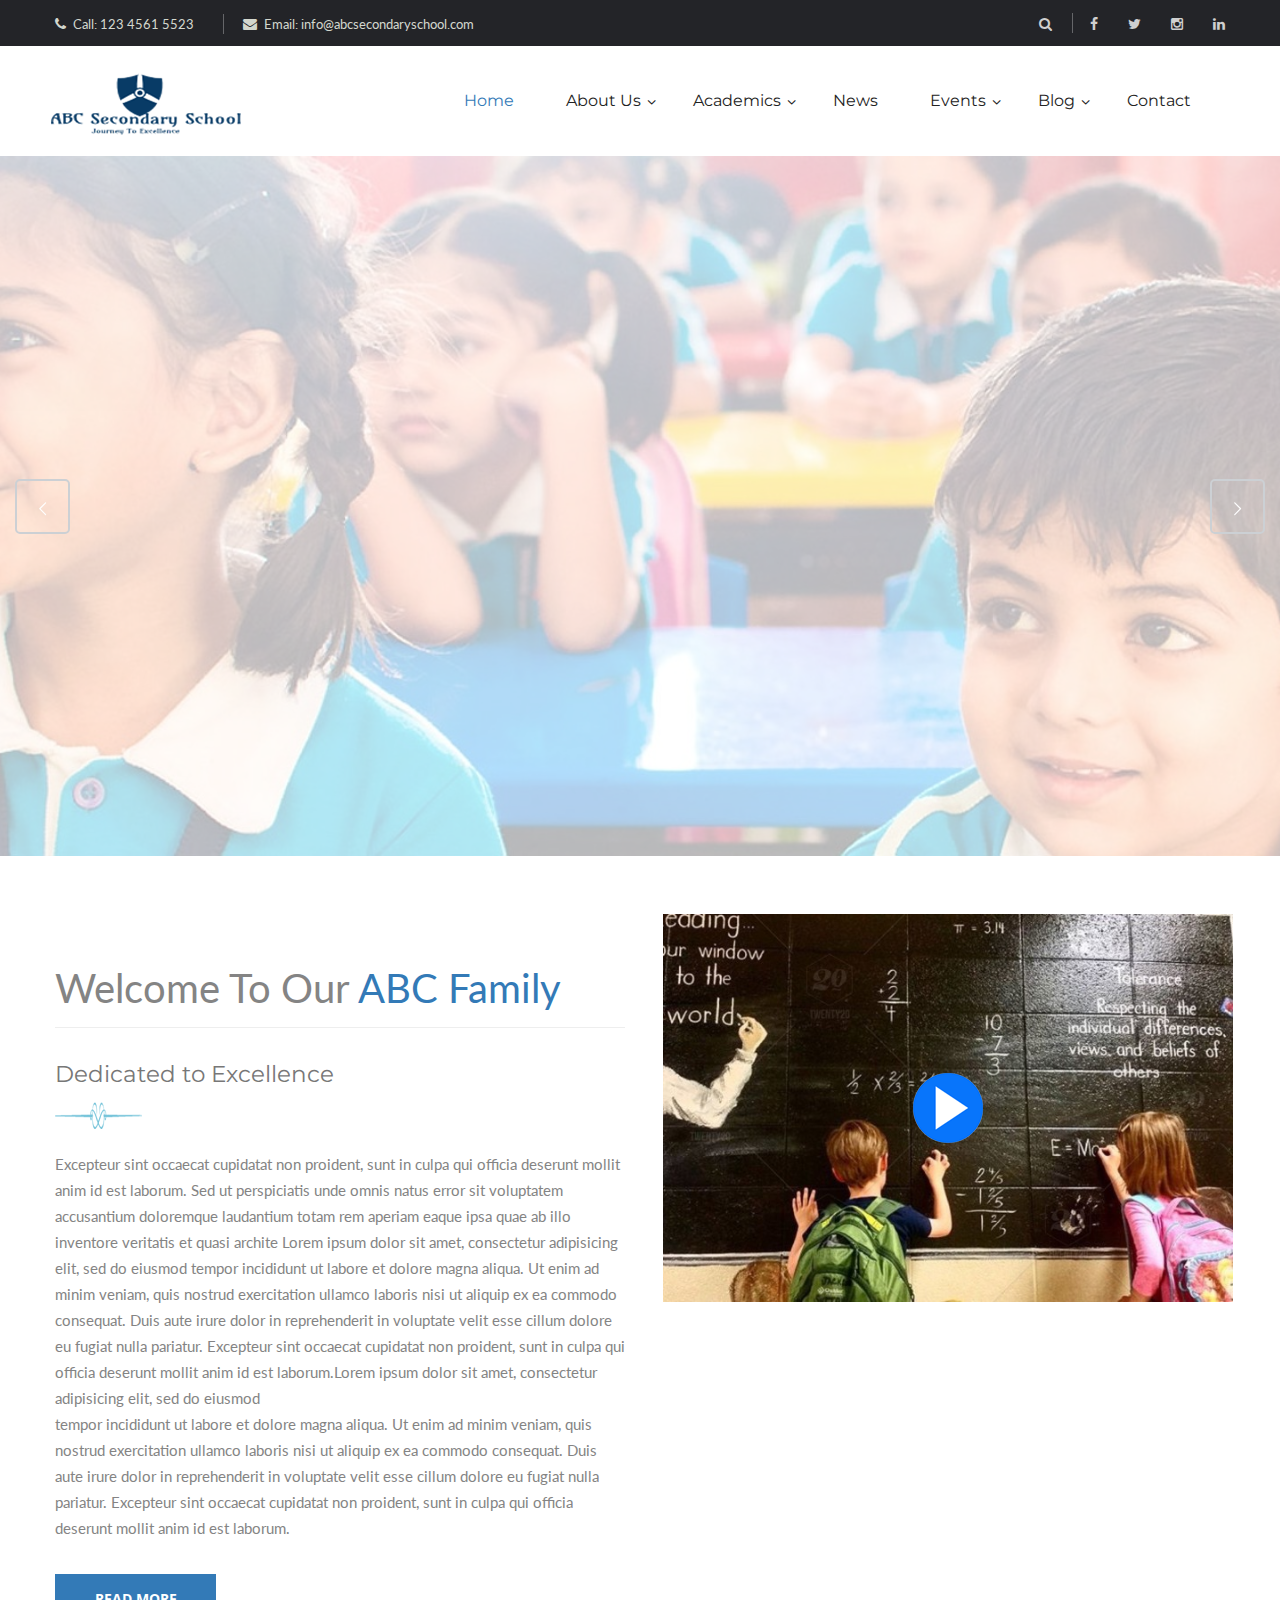
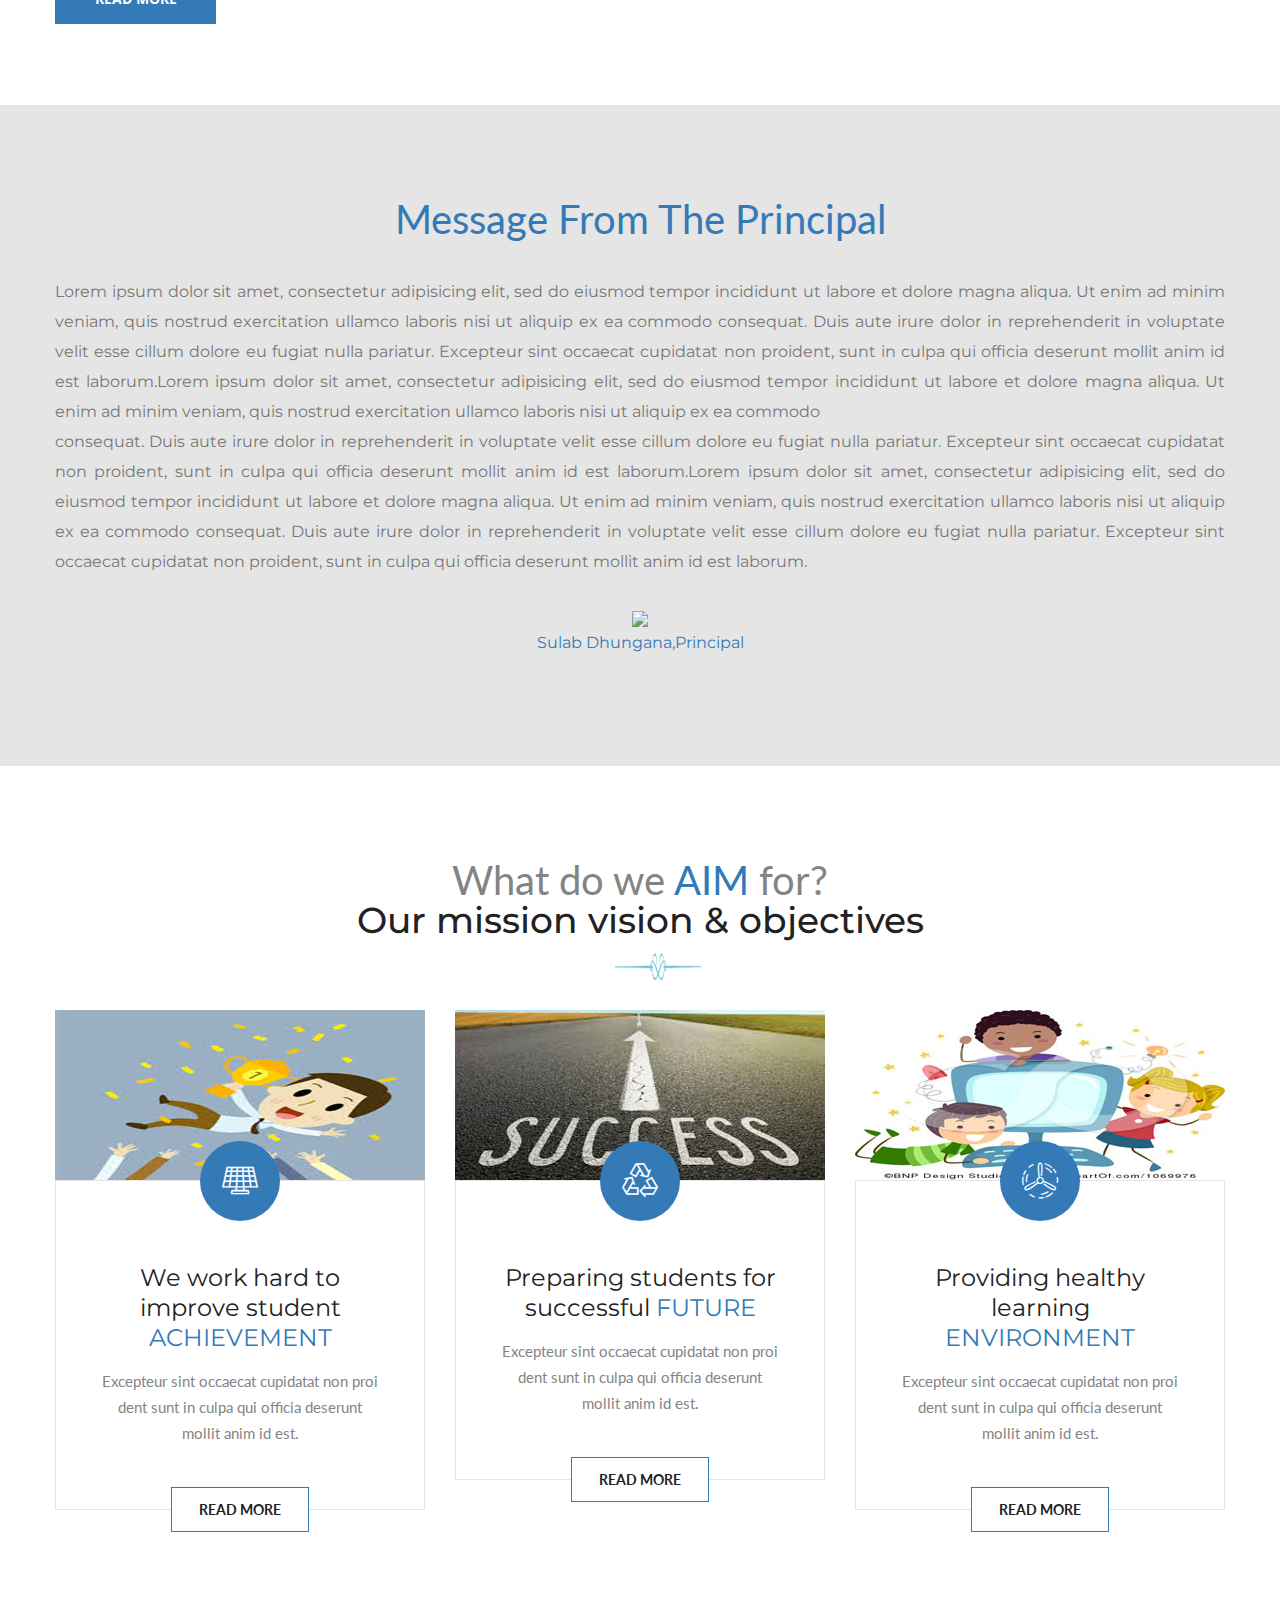
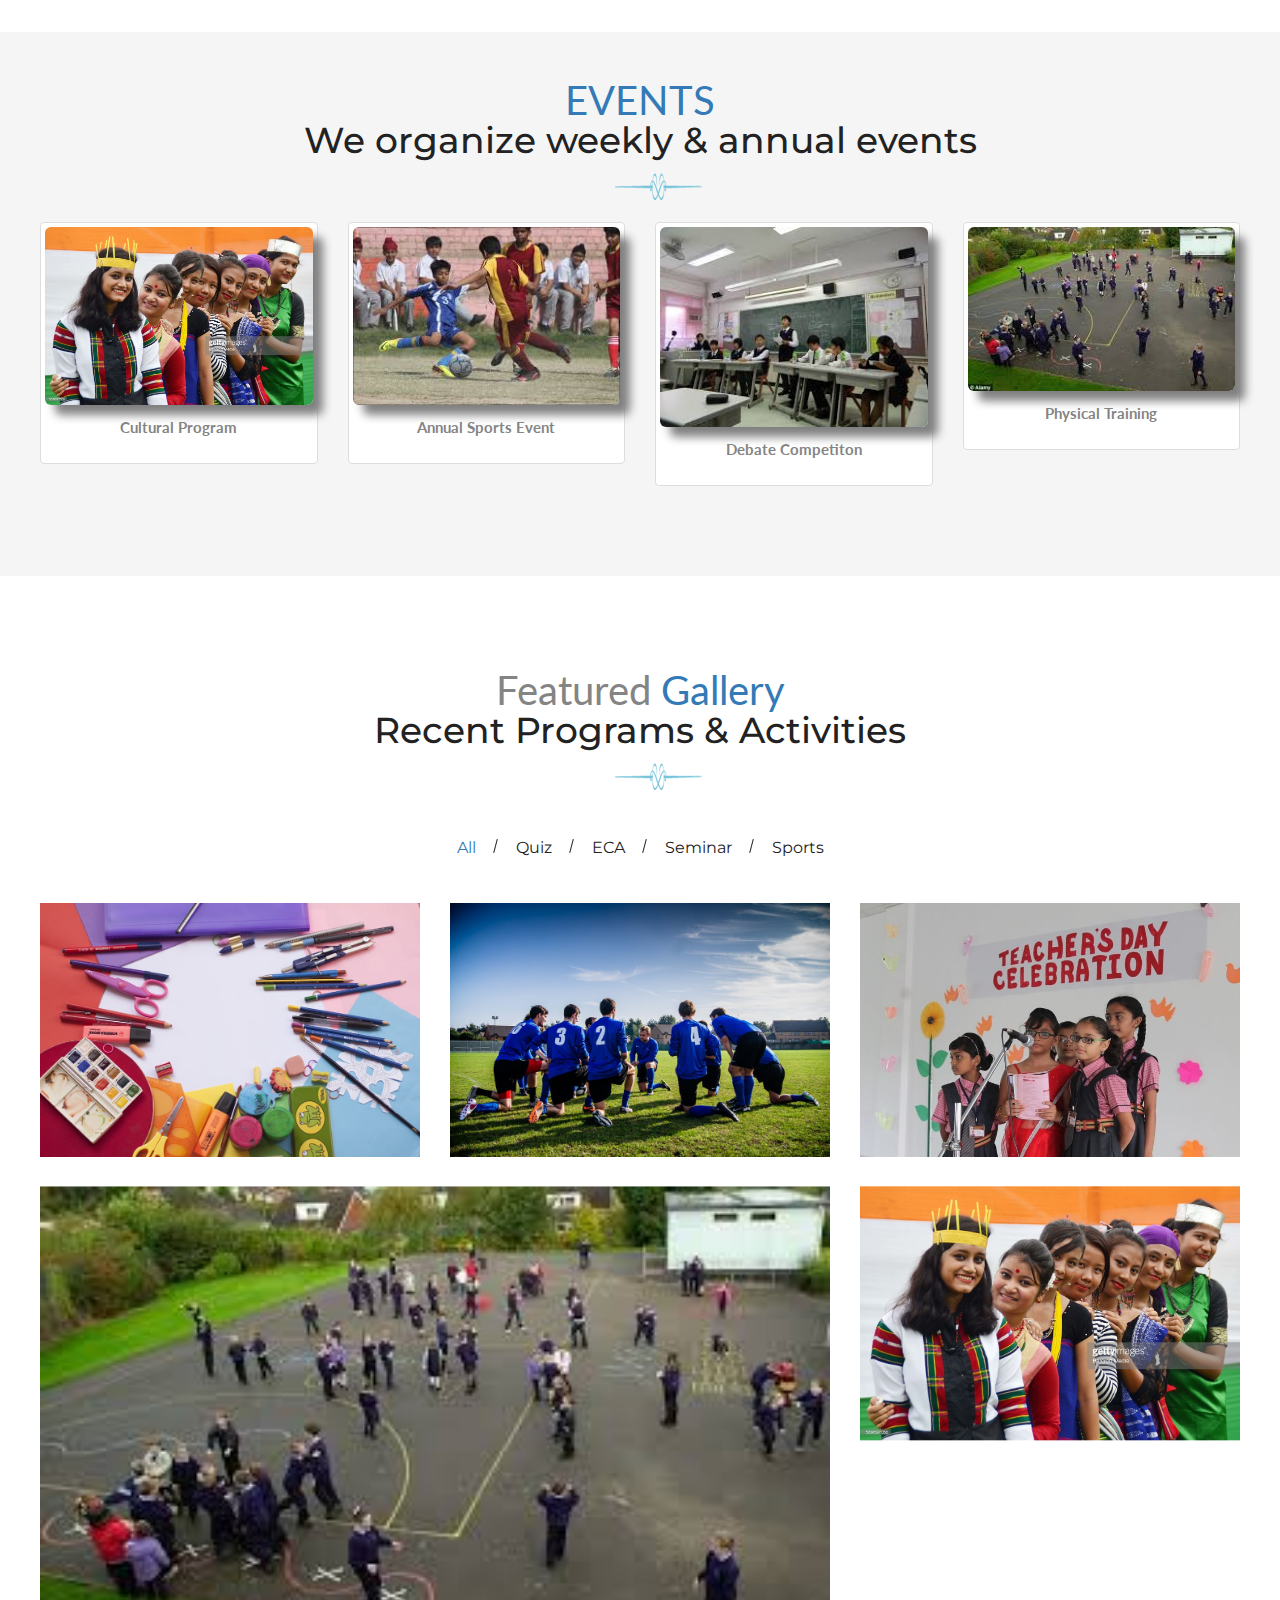
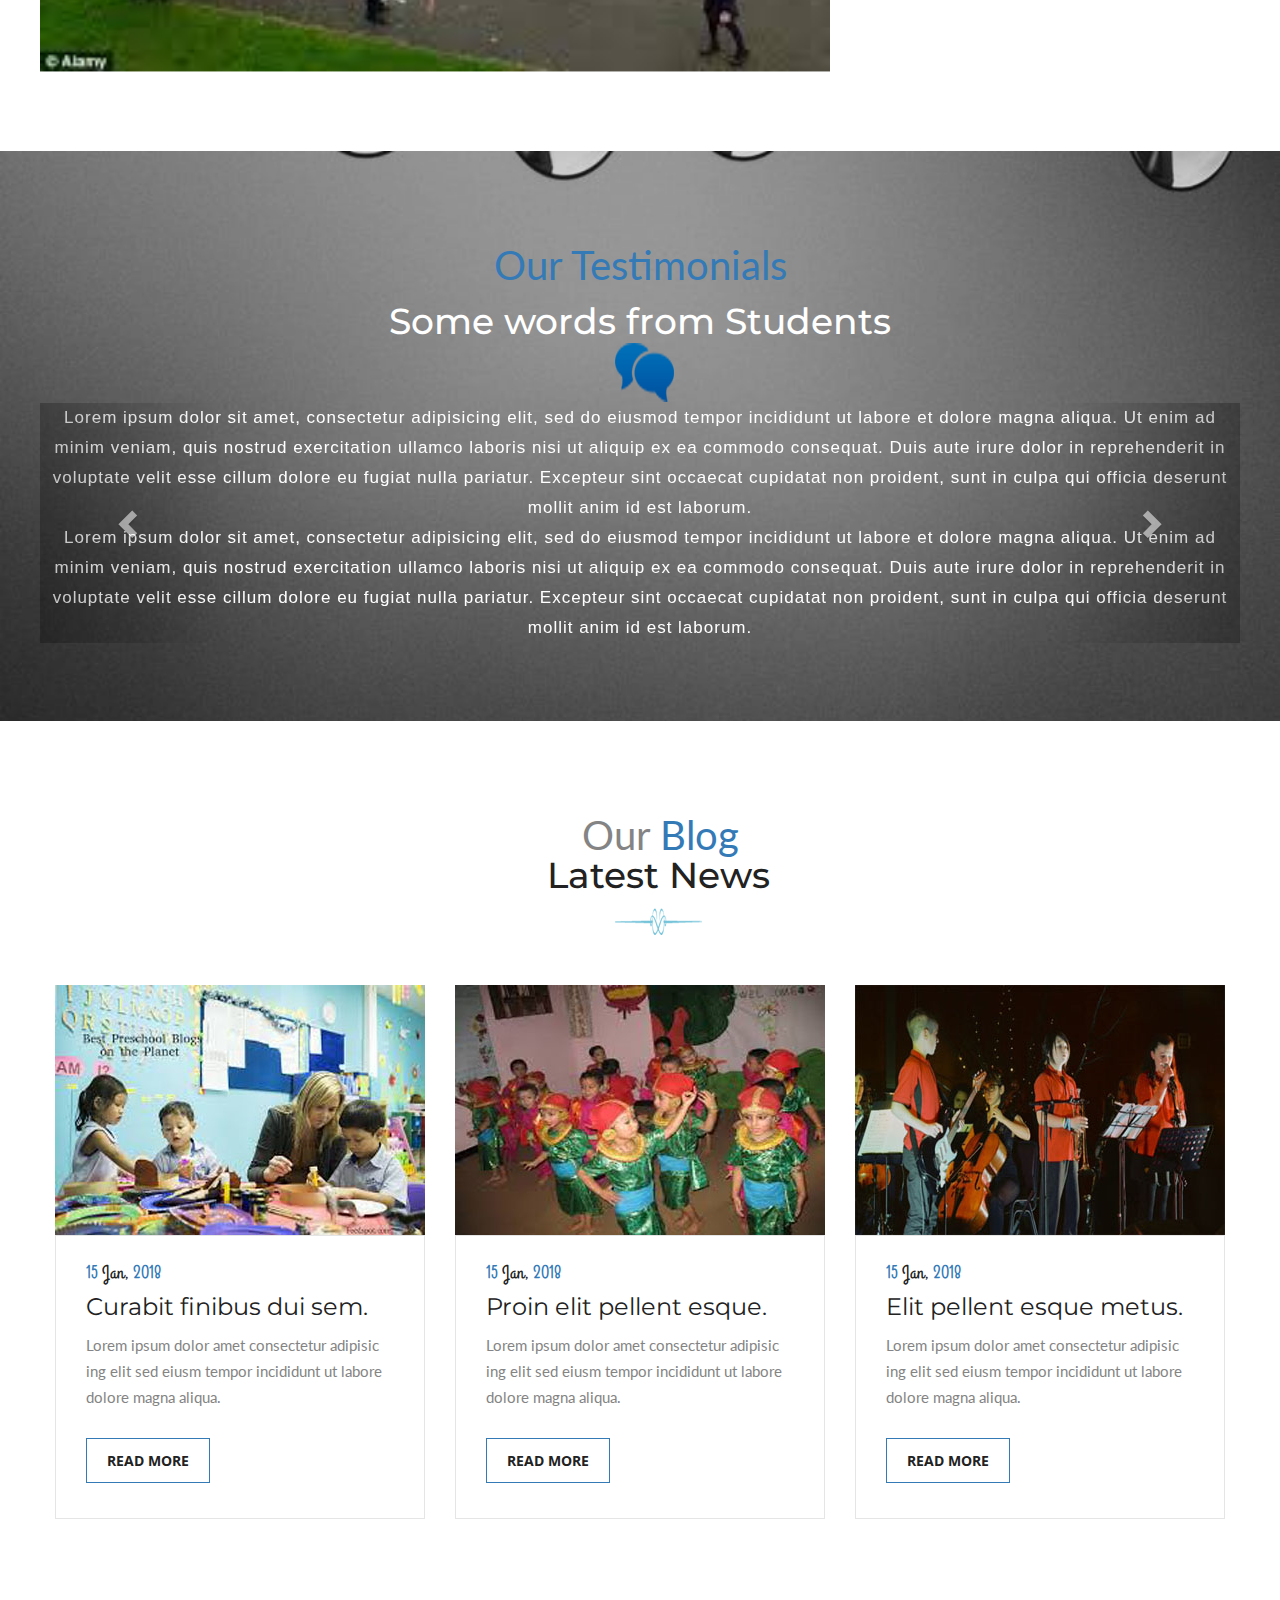
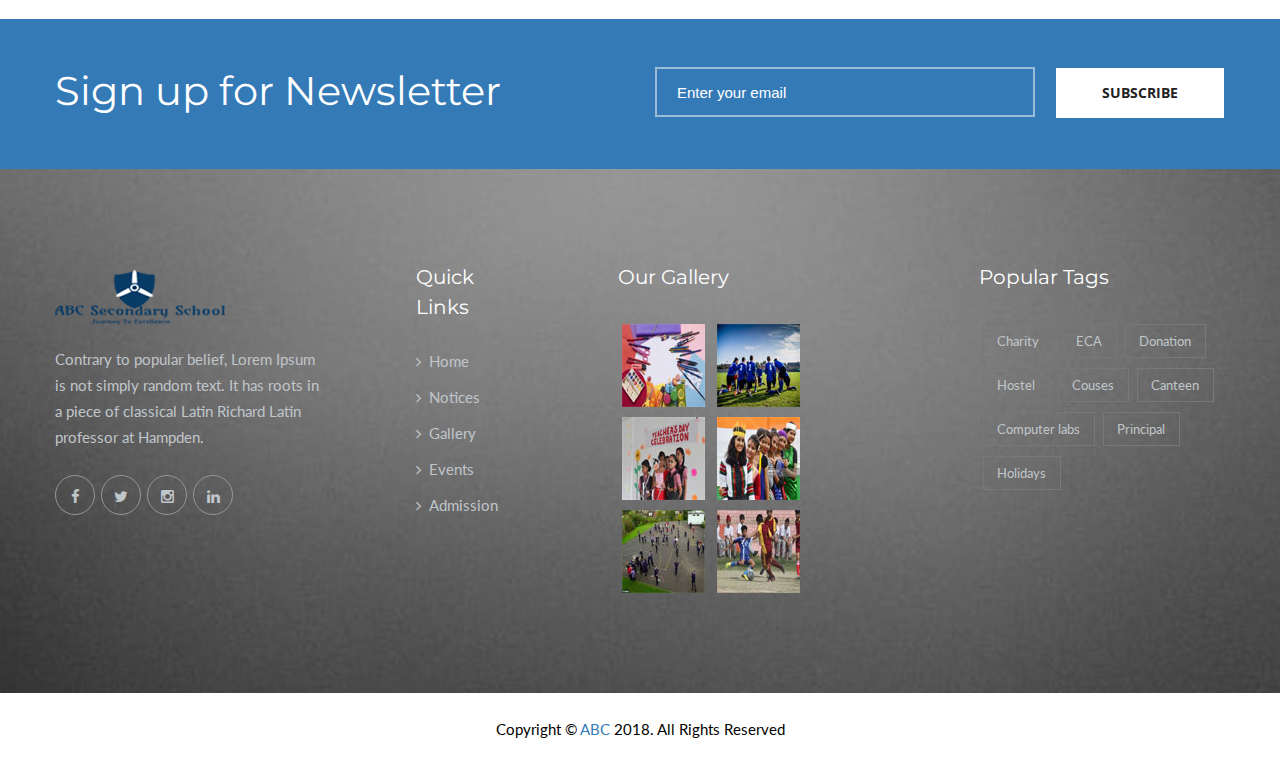
==== index.html @ 63cc9124 "Initial commit" ====
<!DOCTYPE html>
<html lang="en">

<head>
<meta charset="utf-8">
<meta http-equiv="X-UA-Compatible" content="IE=edge">
<meta name="viewport" content="width=device-width, initial-scale=1.0">
<meta name="keywords" content="#">
<meta name="description" content="#">
<title>Sample School Template</title>

<!-- Stylesheets -->
<link href="css/style.css" rel="stylesheet">
<link href="css/responsive.css" rel="stylesheet">
<link rel="icon" href="images/favicon.ico" type="image/x-icon">

</head>

<!-- page wrapper -->
<body class="body_wrapper">


    <!-- .preloader -->
    <div class="preloader"></div>
    <!-- /.preloader -->



    <!-- main header area -->
    <header class="main-header">

        <!-- header upper -->
        <div class="header-upper">
            <div class="container">
                <ul class="top-left">
                    <li><i class="fa fa-phone"></i>Call:  123 4561 5523 </li>
                    <li><i class="fa fa-envelope"></i>Email:  info@abcsecondaryschool.com</li>
                </ul>
                <div class="top-right">
                    <div class="search-box-area">
                        <div class="search-toggle"><i class="fa fa-search"></i></div>
                        <div class="search-box">
                            <form method="post" action="#">
                                <div class="form-group">
                                    <input type="search" name="search" placeholder="Search Here" required>
                                    <button type="submit"><i class="fa fa-search"></i></button>
                                </div>
                            </form>
                        </div>
                    </div>
                    <ul class="social-top">
                        <li><a href="#"><i class="fa fa-facebook"></i></a></li>
                        <li><a href="#"><i class="fa fa-twitter"></i></a></li>
                        <li><a href="#"><i class="fa fa-instagram"></i></a></li>
                       <li><a href="#"><i class="fa fa-linkedin"></i></a></li>
                    </ul>
                </div>             
            </div>
        </div>
        <!-- end header upper -->

        <!-- header lower/fixed-header -->     
        <div class="header-lower">
            <div class="container">
                <div class="row">
                    <div class="col-md-3 col-sm-12 col-xs-12">
                        <div class="logo-box">
                            <a href="index-2.html"></a>
                        </div>
                    </div>
                    <div class="col-md-9 col-sm-12 col-xs-12">
                        <div class="menu-bar">
                            <nav class="main-menu">
                                <div class="navbar-header">
                                    <button type="button" class="navbar-toggle" data-toggle="collapse" data-target=".navbar-collapse">
                                        <span class="icon-bar"></span>
                                        <span class="icon-bar"></span>
                                        <span class="icon-bar"></span>
                                    </button>
                                </div>
                                <div class="navbar-collapse collapse clearfix">
                                    <ul class="navigation clearfix">
                                        <li class="current"><a href="index-2.html">Home</a>
                                        </li>
                                          <li class="dropdown"><a href="#">About Us</a>
                                            <ul>
                                                <li><a href="who-we-are.html">Who We are</a></li>
                                                <li><a href="message.html">Principal's Message</a></li>
                                                <li><a href="vision-mission-objectives.html">Mission,Vision &amp; Objective</a></li>
                                          <li><a href="staff&members.html">Administrative Staff &amp; Faculty Members</a></li>
    <li><a href="resources&facilities.html">Resources &amp; Facilities</a></li>
                                                 <li><a href="history.html">History</a></li>
                                           
                                            </ul>
                                        </li>
                                         <li class="dropdown"><a href="#">Academics</a>
                                            <ul>
                                                <li><a href="academic-information.html">Academic Information</a></li>
                                                <li><a href="academic-departments.html">Academic Departments</a></li>
                                           <li><a href="admission-notices.html">Admission Notices</a></li>
                                                
                                                
                                            </ul>
                                        </li>
                                        <li><a href="news.html">News</a>
                                        </li>
                                          <li class="dropdown"><a href="javascript:void(0)">Events</a>
                                            <ul>
                                                  <li><a href="event.html">Events</a></li>
                                                <li><a href="event-details.html">Event Details</a></li>
                                                
                                            </ul>
                                        </li>
                                       
                                        <li class="dropdown"><a href="javascript:void(0)">Blog</a>
                                            <ul>
                                                <li><a href="our-blog.html">Our Blog</a></li>
                                                <li><a href="blog-details.html">Blog Details</a></li>
                                            </ul>
                                        </li>
                                        <li><a href="contact.html">Contact</a>
                                        </li>
                                    </ul>
                                </div>
                            </nav>
                          
                        </div>
                    </div>
                </div>
            </div>
        </div>
        <!-- end header lower/fixed-header -->


        <!--sticky header-->
        <div class="sticky-header">
            <div class="container">
                <div class="row">
                    <div class="col-md-3 col-sm-12 col-xs-12">
                        <div class="logo-box">
                            <a href="index-2.html"></a>
                        </div>
                    </div>
                    <div class="col-md-9 col-sm-12 col-xs-12">
                        <div class="menu-bar">
                            <nav class="main-menu">
                                <div class="navbar-header">
                                    <button type="button" class="navbar-toggle" data-toggle="collapse" data-target=".navbar-collapse">
                                        <span class="icon-bar"></span>
                                        <span class="icon-bar"></span>
                                        <span class="icon-bar"></span>
                                    </button>
                                </div>
                                <div class="navbar-collapse collapse clearfix">
                                    <ul class="navigation clearfix">
                                        <li class="current"><a href="index-2.html">Home</a>
                                        </li>
                                          <li class="dropdown"><a href="#">About Us</a>
                                            <ul>
                                                <li><a href="who-we-are.html">Who We are</a></li>
                                                <li><a href="message.html">Principal's Message</a></li>
                                                <li><a href="vision-mission-objectives.html">Mission,Vision &amp; Objective</a></li>
                                          <li><a href="team.html">Administrative Staff &amp; Faculty Members</a></li>
                        
    <li><a href="resources&facilities.html">Resources &amp; Facilities</a></li>
                                                 <li><a href="history.html">History</a></li>
                                           
                                            </ul>
                                        </li>
                                          <li class="dropdown"><a href="javascript:void(0)">Academics</a>
                                            <ul>
                                                <li><a href="academic-information.html">Academic Information</a></li>
                                                <li><a href="academic-departments.html">Academic Departments</a></li>
                                           <li><a href="admission-notices.html">Admission Notices</a></li>
                                                
                                                
                                            </ul>
                                        </li>
                                        <li><a href="news.html">News</a>
                                        </li>
                                            <li class="dropdown"><a href="#">Events</a>
                                            <ul>
                                                  <li><a href="event.html">Events</a></li>
                                                <li><a href="event-details.html">Event Details</a></li>
                                                
                                            </ul>
                                        </li>
                                      
                                        <li class="dropdown"><a href="javascript:void(0)">Blog</a>
                                            <ul>
                                                <li><a href="our-blog.html">Our Blog</a></li>
                                                <li><a href="blog-details.html">Blog Details</a></li>
                                            </ul>
                                        </li>
                                        <li><a href="contact.html">Contact</a>
                                        </li>
                                    </ul>
                                </div>
                            </nav>
                           
                        </div>
                    </div>
                </div>
            </div>
        </div>
        <!-- end sticky header -->

    </header>
    <!-- end main header area -->



    <!-- main slider -->
    <section class="example main-slider">
        <article class="content">
            <div class="rev_slider_wrapper fullwidthbanner-container" data-source="gallery" id="rev_slider_486_1_wrapper" style="margin:0px auto;background-color:#ffffff;padding:0px;margin-top:0px;margin-bottom:0px;">
                <!-- START REVOLUTION SLIDER 5.4.1 fullwidth mode -->


                <div class="rev_slider fullwidthabanner" data-version="5.4.1" id="rev_slider_486_1" style="display:none;">
                    <ul>
                        <!-- SLIDE  -->

                        <!-- SLIDE 1  -->
                        <li data-description="Science says that Women are generally happier" data-easein="default" data-easeout="default" data-fsmasterspeed="1500" data-fsslotamount="7" data-fstransition="fade" data-hideafterloop="0" data-hideslideonmobile="off" data-index="rs-1687" data-masterspeed="default" data-param1="" data-param10="" data-param2="" data-param3="" data-param4="" data-param5="" data-param6="" data-param7="" data-param8="" data-param9="" data-rotate="0" data-saveperformance="off" data-slotamount="default" data-thumb="images/slider/1.jpg" data-title="" data-transition="parallaxvertical">

                            <!-- MAIN IMAGE -->
                            <img alt="" class="rev-slidebg" data-bgfit="cover" data-bgparallax="10" data-bgposition="center center" data-bgrepeat="no-repeat" data-no-retina="" src="images/slider/1.jpg"> <!-- LAYERS -->
                             


                            <div class="tp-caption tp-shape tp-shapewrapper tp-resizeme" data-basealign="slide" data-frames='[{"from":"opacity:0;","speed":1500,"to":"o:1;","delay":1000,"ease":"Power3.easeInOut"},{"delay":"wait","speed":1000,"to":"opacity:0;","ease":"Power3.easeInOut"}]' data-height="full" data-hoffset="['0','0','0','0']" data-paddingbottom="[0,0,0,0]" data-paddingleft="[0,0,0,0]" data-paddingright="[0,0,0,0]" data-paddingtop="[0,0,0,0]" data-responsive_offset="on" data-textalign="['left','left','left','left']" data-type="shape" data-voffset="['0','0','0','0']" data-whitespace="normal" data-width="full" data-x="['center','center','center','center']" data-y="['middle','middle','middle','middle']" id="slide-1687-layer-1" style="z-index: 5;text-transform:left;background-color:rgba(0, 0, 0, 0.35);border-color:rgba(0, 0, 0, 1.00);border-width:0px;">
                            </div>
                            


                            <div class="tp-caption Newspaper-Title tp-resizeme" data-fontsize="['50','50','50','30']" data-frames='[{"from":"y:[-100%];z:0;rX:0deg;rY:0;rZ:0;sX:1;sY:1;skX:0;skY:0;","mask":"x:0px;y:0px;s:inherit;e:inherit;","speed":1500,"to":"o:1;","delay":1000,"ease":"Power3.easeInOut"},{"delay":"wait","speed":1000,"to":"auto:auto;","mask":"x:0;y:0;s:inherit;e:inherit;","ease":"Power3.easeInOut"}]' data-height="none" data-hoffset="['00','00','00','00']" data-lineheight="['55','55','55','35']" data-paddingbottom="[10,10,10,10]" data-paddingleft="[0,0,0,0]" data-paddingright="[0,0,0,0]" data-paddingtop="[0,0,0,0]" data-responsive_offset="on" data-textalign="['center','center','center','center']" data-type="text" data-voffset="['200','150','250','150']" data-whitespace="normal" data-width="['825','700','600','400']" data-x="['center','center','center','center']" data-y="['top','top','top','top']" id="slide-1687-layer-2" style="z-index: 6; min-width: 600px; max-width: 900px; white-space: normal;text-transform:left;">
                            <h1><span style="color: #337ab7;">ABC</span> Secondary 
                                School</h1><h1 style="font-size: 30px;">Dedicated To Excellence</h1>

                            </div>
                            


                            <div class="tp-caption Newspaper-Button rev-btn" data-frames='[{"from":"y:[-100%];z:0;rX:0deg;rY:0;rZ:0;sX:1;sY:1;skX:0;skY:0;","mask":"x:0px;y:0px;","speed":1500,"to":"o:1;","delay":1000,"ease":"Power3.easeInOut"},{"delay":"wait","speed":1000,"to":"auto:auto;","mask":"x:0;y:0;","ease":"Power3.easeInOut"},{"frame":"hover","speed":"300","ease":"Power1.easeInOut","to":"o:1;rX:0;rY:0;rZ:0;z:0;","style":"c:rgba(0, 0, 0, 1.00);bg:rgba(255, 255, 255, 1.00);bc:rgba(255, 255, 255, 1.00);bw:1px 1px 1px 1px;"}]' data-height="none" data-hoffset="['53','53','53','30']" data-paddingbottom="[12,12,12,12]" data-paddingleft="[35,35,35,35]" data-paddingright="[35,35,35,35]" data-paddingtop="[12,12,12,12]" data-responsive="off" data-responsive_offset="on" data-textalign="['center','center','center','center']" data-type="button" data-voffset="['380','420','420','400']" data-whitespace="nowrap" data-width="none" data-x="['center','center','center','center']" data-y="['top','top','top','top']" id="slide-1687-layer-4" style="z-index: 8; white-space: nowrap;text-transform:left;outline:none;box-shadow:none;box-sizing:border-box;-moz-box-sizing:border-box;-webkit-box-sizing:border-box;cursor:pointer;">
                                
                            </div>
                        </li>
                        <!-- slider 1 end -->
                        

                        <!-- SLIDE 2  -->
                        <li data-description="Every right implies a responsibility." data-easein="default" data-easeout="default" data-hideafterloop="0" data-hideslideonmobile="off" data-index="rs-1688" data-masterspeed="default" data-param1="" data-param10="" data-param2="" data-param3="" data-param4="" data-param5="" data-param6="" data-param7="" data-param8="" data-param9="" data-rotate="0" data-saveperformance="off" data-slotamount="default" data-thumb="images/slider/2.jpg" data-title="" data-transition="parallaxvertical">
                        
                            <!-- MAIN IMAGE -->
                            <img alt="" class="rev-slidebg" data-bgfit="cover" data-bgparallax="10" data-bgposition="center center" data-bgrepeat="no-repeat" data-no-retina="" src="images/slider/2.jpg"> <!-- LAYERS -->
                            


                            <div class="tp-caption tp-shape tp-shapewrapper tp-resizeme" data-basealign="slide" data-frames='[{"from":"opacity:0;","speed":1500,"to":"o:1;","delay":1000,"ease":"Power3.easeInOut"},{"delay":"wait","speed":1000,"to":"opacity:0;","ease":"Power3.easeInOut"}]' data-height="full" data-hoffset="['0','0','0','0']" data-paddingbottom="[0,0,0,0]" data-paddingleft="[0,0,0,0]" data-paddingright="[0,0,0,0]" data-paddingtop="[0,0,0,0]" data-responsive_offset="on" data-textalign="['left','left','left','left']" data-type="shape" data-voffset="['0','0','0','0']" data-whitespace="normal" data-width="full" data-x="['center','center','center','center']" data-y="['middle','middle','middle','middle']" id="slide-1688-layer-1" style="z-index: 9;text-transform:left;background-color:rgba(0, 0, 0, 0.35);border-color:rgba(0, 0, 0, 1.00);border-width:0px;">
                            </div>
                            


                            <div class="tp-caption Newspaper-Title tp-resizeme" data-fontsize="['50','50','50','30']" data-frames='[{"from":"y:[-100%];z:0;rX:0deg;rY:0;rZ:0;sX:1;sY:1;skX:0;skY:0;","mask":"x:0px;y:0px;s:inherit;e:inherit;","speed":1500,"to":"o:1;","delay":1000,"ease":"Power3.easeInOut"},{"delay":"wait","speed":1000,"to":"auto:auto;","mask":"x:0;y:0;s:inherit;e:inherit;","ease":"Power3.easeInOut"}]' data-height="none" data-hoffset="['50','50','50','30']" data-lineheight="['55','55','55','35']" data-paddingbottom="[10,10,10,10]" data-paddingleft="[0,0,0,0]" data-paddingright="[0,0,0,0]" data-paddingtop="[0,0,0,0]" data-responsive_offset="on" data-textalign="['center','center','center','center']" data-type="text" data-voffset="['200','150','250','150']" data-whitespace="normal" data-width="['970','900','600','400']" data-x="['center','center','center','center']" data-y="['top','top','top','top']" id="slide-1688-layer-2" style="z-index: 9; min-width: 600px; max-width: 900px; white-space: normal;text-transform:left;">
                                <h1><span style="color: #337ab7;">ABC</span> Secondary 
                                School</h1><h1 style="font-size: 30px;">Dedicated To Excellence</h1>
                            </div>
                            


                            <div class="tp-caption Newspaper-Button rev-btn" data-frames='[{"from":"y:[-100%];z:0;rX:0deg;rY:0;rZ:0;sX:1;sY:1;skX:0;skY:0;","mask":"x:0px;y:0px;","speed":1500,"to":"o:1;","delay":1000,"ease":"Power3.easeInOut"},{"delay":"wait","speed":1000,"to":"auto:auto;","mask":"x:0;y:0;","ease":"Power3.easeInOut"},{"frame":"hover","speed":"300","ease":"Power1.easeInOut","to":"o:1;rX:0;rY:0;rZ:0;z:0;","style":"c:rgba(0, 0, 0, 1.00);bg:rgba(255, 255, 255, 1.00);bc:rgba(255, 255, 255, 1.00);bw:1px 1px 1px 1px;"}]' data-height="none" data-hoffset="['53','53','53','30']" data-paddingbottom="[12,12,12,12]" data-paddingleft="[35,35,35,35]" data-paddingright="[35,35,35,35]" data-paddingtop="[12,12,12,12]" data-responsive="off" data-responsive_offset="on" data-textalign="['center','center','center','center']" data-type="button" data-voffset="['380','420','420','400']" data-whitespace="nowrap" data-width="none" data-x="['center','center','center','center']" data-y="['top','top','top','top']" id="slide-1688-layer-4" style="z-index: 10; white-space: nowrap;text-transform:left;outline:none;box-shadow:none;box-sizing:border-box;-moz-box-sizing:border-box;-webkit-box-sizing:border-box;cursor:pointer;">
                               
                            </div>
                        </li>
                        <!-- slider 2 end -->


                        <!-- SLIDE 3  -->
                        <li data-description="Every left implies a responsibility." data-easein="default" data-easeout="default" data-hideafterloop="0" data-hideslideonmobile="off" data-index="rs-1689" data-masterspeed="default" data-param1="" data-param10="" data-param2="" data-param3="" data-param4="" data-param5="" data-param6="" data-param7="" data-param8="" data-param9="" data-rotate="0" data-saveperformance="off" data-slotamount="default" data-thumb="images/slider/3.jpg" data-title="" data-transition="parallaxvertical">
                            <!-- MAIN IMAGE -->
                            <img alt="" class="rev-slidebg" data-bgfit="cover" data-bgparallax="10" data-bgposition="center center" data-bgrepeat="no-repeat" data-no-retina="" src="images/slider/3.jpg"> <!-- LAYERS -->
                            


                            <div class="tp-caption tp-shape tp-shapewrapper tp-resizeme" data-basealign="slide" data-frames='[{"from":"opacity:0;","speed":1500,"to":"o:1;","delay":1000,"ease":"Power3.easeInOut"},{"delay":"wait","speed":1000,"to":"opacity:0;","ease":"Power3.easeInOut"}]' data-height="full" data-hoffset="['0','0','0','0']" data-paddingbottom="[0,0,0,0]" data-paddingleft="[0,0,0,0]" data-paddingright="[0,0,0,0]" data-paddingtop="[0,0,0,0]" data-responsive_offset="on" data-textalign="['left','left','left','left']" data-type="shape" data-voffset="['0','0','0','0']" data-whitespace="normal" data-width="full" data-x="['center','center','center','center']" data-y="['middle','middle','middle','middle']" id="slide-1689-layer-1" style="z-index: 9;text-transform:left;background-color:rgba(0, 0, 0, 0.35);border-color:rgba(0, 0, 0, 1.00);border-width:0px;">
                            </div>
                            


                            <div class="tp-caption Newspaper-Title tp-resizeme" data-fontsize="['50','50','50','30']" data-frames='[{"from":"y:[-100%];z:0;rX:0deg;rY:0;rZ:0;sX:1;sY:1;skX:0;skY:0;","mask":"x:0px;y:0px;s:inherit;e:inherit;","speed":1500,"to":"o:1;","delay":1000,"ease":"Power3.easeInOut"},{"delay":"wait","speed":1000,"to":"auto:auto;","mask":"x:0;y:0;s:inherit;e:inherit;","ease":"Power3.easeInOut"}]' data-height="none" data-hoffset="['50','50','50','30']" data-lineheight="['55','55','55','35']" data-paddingbottom="[10,10,10,10]" data-paddingleft="[0,0,0,0]" data-paddingright="[0,0,0,0]" data-paddingtop="[0,0,0,0]" data-responsive_offset="on" data-textalign="['center','center','center','center']" data-type="text" data-voffset="['200','150','250','150']" data-whitespace="normal" data-width="['970','900','600','400']" data-x="['center','center','center','center']" data-y="['top','top','top','top']" id="slide-1689-layer-2" style="z-index: 9; min-width: 600px; max-width: 900px; white-space: normal;text-transform:left;">
                  <h1><span style="color: #337ab7;">ABC</span> Secondary 
                                School</h1><h1 style="font-size: 30px;">Dedicated To Excellence</h1>

                            </div>
                            


                            <div class="tp-caption Newspaper-Button rev-btn" data-frames='[{"from":"y:[-100%];z:0;rX:0deg;rY:0;rZ:0;sX:1;sY:1;skX:0;skY:0;","mask":"x:0px;y:0px;","speed":1500,"to":"o:1;","delay":1000,"ease":"Power3.easeInOut"},{"delay":"wait","speed":1000,"to":"auto:auto;","mask":"x:0;y:0;","ease":"Power3.easeInOut"},{"frame":"hover","speed":"300","ease":"Power1.easeInOut","to":"o:1;rX:0;rY:0;rZ:0;z:0;","style":"c:rgba(0, 0, 0, 1.00);bg:rgba(255, 255, 255, 1.00);bc:rgba(255, 255, 255, 1.00);bw:1px 1px 1px 1px;"}]' data-height="none" data-hoffset="['53','53','53','30']" data-paddingbottom="[12,12,12,12]" data-paddingleft="[35,35,35,35]" data-paddingright="[35,35,35,35]" data-paddingtop="[12,12,12,12]" data-responsive="off" data-responsive_offset="on" data-textalign="['center','center','center','center']" data-type="button" data-voffset="['380','420','420','400']" data-whitespace="nowrap" data-width="none" data-x="['center','center','center','center']" data-y="['top','top','top','top']" id="slide-1689-layer-4" style="z-index: 12; white-space: nowrap;text-transform:left;outline:none;box-shadow:none;box-sizing:border-box;-moz-box-sizing:border-box;-webkit-box-sizing:border-box;cursor:pointer;">
                              
                            </div>
                        </li>
                        <!-- slider 3 end -->


                    </ul>


                    <div class="tp-bannertimer tp-bottom" style="height: 5px; background-color: rgba(166, 216, 236, 1.00);">
                    </div>
                </div>
            </div>
            
        </article>
    </section>
    <!-- main slider end -->


    <!-- about section -->
    <section class="about-section">
        <div class="container">
            <div class="row">
                <div class="col-md-6 col-sm-6 col-xs-12 about-column">
                    <div class="about-title">
                        <div class="title-head">Welcome To Our <span>ABC Family </span></div><hr>
                        <div class="section-title"><h2><small>Dedicated to Excellence</small></h2></div>
                    </div>
                    <div class="about-content">
                        <div class="text">
                            <p>Excepteur sint occaecat cupidatat non proident, sunt in culpa qui officia deserunt mollit anim id est laborum. Sed ut perspiciatis unde omnis natus error sit voluptatem accusantium doloremque laudantium totam rem aperiam eaque ipsa quae ab illo inventore veritatis et quasi archite Lorem ipsum dolor sit amet, consectetur adipisicing elit, sed do eiusmod
                            tempor incididunt ut labore et dolore magna aliqua. Ut enim ad minim veniam,
                            quis nostrud exercitation ullamco laboris nisi ut aliquip ex ea commodo
                            consequat. Duis aute irure dolor in reprehenderit in voluptate velit esse
                            cillum dolore eu fugiat nulla pariatur. Excepteur sint occaecat cupidatat non
                            proident, sunt in culpa qui officia deserunt mollit anim id est laborum.Lorem ipsum dolor sit amet, consectetur adipisicing elit, sed do eiusmod<br>
                            tempor incididunt ut labore et dolore magna aliqua. Ut enim ad minim veniam,
                            quis nostrud exercitation ullamco laboris nisi ut aliquip ex ea commodo
                            consequat. Duis aute irure dolor in reprehenderit in voluptate velit esse
                            cillum dolore eu fugiat nulla pariatur. Excepteur sint occaecat cupidatat non
                            proident, sunt in culpa qui officia deserunt mollit anim id est laborum.</p>
                        </div>
                        <div class="button">
                            <a href="who-we-are.html" class="btn-one">Read More</a>
                           
                        </div>
                    </div>
                </div>
                <div class="col-md-6 col-sm-6 col-xs-12 about-column">
                    <div class="video-gallery">
                        <img src="images/about/image1.jpg" alt="Awesome Video Gallery">
                        <div class="overlay-gallery">
                            <div class="icon-holder">
                                <div class="icon">
                                    <a class="html5lightbox" title="Sample Video" href="javascript:void(0)"><img src="images/about/play-btn.png" alt="Play Button"/></a> 
                                </div>
                            </div>    
                        </div>
                    </div>
                </div>
            </div>
        </div>
    </section>
    <!-- about section -->


    <!-- cta section -->
    <section class="cta-section sec-pad centred">
        <div class="container">
            
           <div class="cta-title white">
                <div class="title-head">Message From The Principal</div>
                  <div class="section-title">
                    <h3 style="padding-top: 20px;padding-bottom: 20px;">
                        <small>Lorem ipsum dolor sit amet, consectetur adipisicing elit, sed do eiusmod
            tempor incididunt ut labore et dolore magna aliqua. Ut enim ad minim veniam,
            quis nostrud exercitation ullamco laboris nisi ut aliquip ex ea commodo
            consequat. Duis aute irure dolor in reprehenderit in voluptate velit esse
            cillum dolore eu fugiat nulla pariatur. Excepteur sint occaecat cupidatat non
            proident, sunt in culpa qui officia deserunt mollit anim id est laborum.Lorem ipsum dolor sit amet, consectetur adipisicing elit, sed do eiusmod
            tempor incididunt ut labore et dolore magna aliqua. Ut enim ad minim veniam,
            quis nostrud exercitation ullamco laboris nisi ut aliquip ex ea commodo<br>
            consequat. Duis aute irure dolor in reprehenderit in voluptate velit esse
            cillum dolore eu fugiat nulla pariatur. Excepteur sint occaecat cupidatat non
            proident, sunt in culpa qui officia deserunt mollit anim id est laborum.Lorem ipsum dolor sit amet, consectetur adipisicing elit, sed do eiusmod
            tempor incididunt ut labore et dolore magna aliqua. Ut enim ad minim veniam,
            quis nostrud exercitation ullamco laboris nisi ut aliquip ex ea commodo
            consequat. Duis aute irure dolor in reprehenderit in voluptate velit esse
            cillum dolore eu fugiat nulla pariatur. Excepteur sint occaecat cupidatat non
            proident, sunt in culpa qui officia deserunt mollit anim id est laborum.</small>
        </h3><a href="https://www.linkedin.com/in/sulab-dhungana-912570152/"><img src="images/about/principal.png" style="max-width: 30%; height: auto;" ></a>
        <h5 class="text-primary"><center>Sulab Dhungana,Principal</center></h5>
    </div>
            </div>
            
          
         
        
    </section>
    <!-- cta section end -->


    <!-- service section -->
    <section class="service-section sec-pad centred">
        <div class="container">
            <div class="service-title">
                <div class="title-head">What do we <span>AIM</span> for?</div>
               <div class="section-title"><h2>Our mission vision &amp; objectives</h2></div>
            </div>
            <div class="row">
                <div class="col-md-4 col-sm-6 col-xs-12 service-column">
                    <div class="single-item">
                        <div class="img-box"><a href="objectives-detail.html"><figure><img src="images/service/1.jpg" alt=""></figure></a></div>
                        <div class="lower-content">
                            <div class="icon-box"><a href="service-details.html"><i class="flaticon-solar-panel"></i></a></div>
                            <h3><a href="service-details.html">We work hard to improve student <span style="color:  #337ab7;">ACHIEVEMENT</span></a></h3>
                            <div class="text"><p>Excepteur sint occaecat cupidatat non proi
                            dent sunt in culpa qui officia deserunt 
                            mollit anim id est.</p></div>
                            <div class="button"><a href="objectives-detail.html" class="btn-two">Read more</a></div>
                        </div>
                    </div>
                </div>
                <div class="col-md-4 col-sm-6 col-xs-12 service-column">
                    <div class="single-item">
                        <div class="img-box"><a href="objectives-detail.html"><figure><img src="images/service/2.jpg" alt=""></figure></a></div>
                        <div class="lower-content">
                            <div class="icon-box"><a href="service-details.html"><i class="flaticon-recycling"></i></a></div>
                            <h3><a href="service-details.html">Preparing students for successful <span style="color:  #337ab7;">FUTURE</span></a></h3>
                            <div class="text"><p>Excepteur sint occaecat cupidatat non proi
                            dent sunt in culpa qui officia deserunt 
                            mollit anim id est.</p></div>
                            <div class="button"><a href="objectives-detail.html" class="btn-two">Read more</a></div>
                        </div>
                    </div>
                </div>
                <div class="col-md-4 col-sm-6 col-xs-12 service-column">
                    <div class="single-item">
                        <div class="img-box"><a href="objectives-detail.html"><figure><img src="images/service/3.jpg" alt=""></figure></a></div>
                        <div class="lower-content">
                            <div class="icon-box"><a href="service-details.html"><i class="flaticon-wind-engine"></i></a></div>
                            <h3><a href="service-details.html">Providing healthy learning <span style="color: #337ab7;">ENVIRONMENT</span></a></h3>
                            <div class="text"><p>Excepteur sint occaecat cupidatat non proi
                            dent sunt in culpa qui officia deserunt 
                            mollit anim id est.</p></div>
                            <div class="button"><a href="objectives-detail.html" class="btn-two">Read more</a></div>
                        </div>
                    </div>
                </div>
            </div>
        </div>
    </section>
    <!-- service section end -->


    <!-- fact-counter -->
    <section class="fact-counter centred">
<div class="title-head"><span>EVENTS</span></div>
   <div class="section-title"><h2>We organize weekly &amp; annual events</h2></div>

        <div class="container">

           <div class="row">

            <div id="gallery">
<div class="row" id="hov" >
<div class="col-sm-3">
    <div class="thumbnail">
     <a target="_blank" href="javascript:void(0)">
    <img src="images/home/cultural.jpg" class="img-responsive img-rounded"  alt="CulturalProgram" width="300" height="200">
    <div class="caption">
            <p><b>Cultural Program</b></p>
          </div>
  </a>
</div>
</div>
<div class="col-sm-3">
    <div class="thumbnail">
    <a target="_blank" href="javascript:void(0)">
    <img src="images/home/sports.jpg" class="img-responsive img-rounded" alt="SportsDay" width="300" height="200">
    <div class="caption">
            <p><b>Annual Sports Event</b></p>
          </div>
  </a>
</div>
</div>
<div class="col-sm-3">
    <div class="thumbnail">
     <a target="_blank" href="javascript:void(0)">
    <img src="images/home/debate.jpg" class="img-responsive img-rounded" alt="Debate" width="300" height="200">
     <div class="caption">
            <p> <b>Debate Competiton</b></p>
          </div>
  </a>
      </div>
    </div>
    <div class="col-sm-3">
        <div class="thumbnail">
     <a target="_blank" href="javascript:void(0)">
<img src="images/home/play.jpg" class="img-responsive img-rounded" alt="Physical Training" width="300" height="200">
      <div class="caption">
            <p><b>Physical Training</b></p>
          </div>
  </a>
    </div>
</div>
    </div>
</div>
              
            </div>
        </div>
    </section>
    <!-- fact-counter section end -->


    <!-- image-gallery -->
    <section class="image-gallery sec-pad">
        <div class="container">
            <div class="gallery-title centred">
                <div class="title-head">Featured <span>Gallery</span></div>
                <div class="section-title"><h2>Recent Programs  &amp; Activities</h2></div>
            </div>
            <div class="row">
                <div class="sortable-masonry">
                    <div class="gallery-button filters text-center">
                        <ul class="gallery_menu filter-tabs filter-btns clearfix">
                            <li class="active filter" data-role="button" data-filter=".all">All</li>
                            <li class="filter" data-role="button" data-filter=".dentistry">Quiz</li>
                            <li class="filter" data-role="button" data-filter=".cleaning">ECA</li>
                            <li class="filter" data-role="button" data-filter=".whitening">Seminar</li>
                            <li class="filter" data-role="button" data-filter=".removal">Sports</li>
                        </ul>
                    </div>
                    <div class="row items-container clearfix">
                        <div class="col-md-4 col-sm-6 col-xs-12 masonry-item default-portfolio-item all dentistry cleaning calal">
                            <div class="single-item">
                                <div class="img-box">
                                    <figure><img src="images/gallery/1.jpg" alt=""></figure>
                                </div>
                                <div class="shadow-box">
                                    <div class="gallery-content">
                                        <h3>Tincidunt Ipsum</h3>
                                    </div>
                                </div>
                            </div>
                        </div>
                        <div class="col-md-4 col-sm-6 col-xs-12 masonry-item default-portfolio-item all removal whitening dentistry">
                            <div class="single-item">
                                <div class="img-box">
                                    <figure><img src="images/gallery/2.jpg" alt=""></figure>
                                </div>
                                <div class="shadow-box">
                                    <div class="gallery-content">
                                        <h3>Tincidunt Ipsum</h3>
                                    </div>
                                </div>
                            </div>
                        </div>
                        <div class="col-md-4 col-sm-6 col-xs-12 masonry-item default-portfolio-item all cleaning canal removal">
                            <div class="single-item">
                                <div class="img-box">
                                    <figure><img src="images/gallery/3.jpg" alt=""></figure>
                                </div>
                                <div class="shadow-box">
                                    <div class="gallery-content">
                                        <h3>Tincidunt Ipsum</h3>
                                    </div>
                                </div>
                            </div>
                        </div>
                        <div class="col-md-4 col-sm-6 col-xs-12 masonry-item default-portfolio-item all whitening dentistry canal">
                            <div class="single-item">
                                <div class="img-box">
                                    <figure><img src="images/gallery/4.jpg" alt=""></figure>
                                </div>
                                <div class="shadow-box">
                                    <div class="gallery-content">
                                        <h3>Tincidunt Ipsum</h3>
                                    </div>
                                </div>
                            </div>
                        </div>
                        <div class="col-md-8 col-sm-12 col-xs-12 masonry-item default-portfolio-item all cleaning removal children">
                            <div class="single-item">
                                <div class="img-box">
                                    <figure><img src="images/gallery/5.jpg" alt=""></figure>
                                </div>
                                <div class="shadow-box">
                                    <div class="gallery-content">
                                        <h3>Tincidunt Ipsum</h3>
                                    </div>
                                </div>
                            </div>
                        </div>
                    </div>
                </div>
            </div>
        </div>
    </section>
    <!-- gallery page end -->


    <!-- testimonial section -->
    <section class="testimonial-section sec-pad centred">
        <div class="container">
            <div class="testimonial-title white">
                <div class="title-head"> Our <span>Testimonials</span></div>
                <div class="section-title-testimonial"><h2 style="color: white;">Some words from Students</h2></div>
            </div>
            <div class="row">
                 <div id="myCarousel" class="carousel slide " data-ride="carousel" data-interval="2000">
 

    <!-- Wrapper for slides -->
    <div class="carousel-inner " style="line-height: 30px; font-size: 17px;letter-spacing: 1px;font-family: Arial, Helvetica, sans-serif; cursor: pointer;">
      <div class="item active" >
      Lorem ipsum dolor sit amet, consectetur adipisicing elit, sed do eiusmod
      tempor incididunt ut labore et dolore magna aliqua. Ut enim ad minim veniam,
      quis nostrud exercitation ullamco laboris nisi ut aliquip ex ea commodo
      consequat. Duis aute irure dolor in reprehenderit in voluptate velit esse
      cillum dolore eu fugiat nulla pariatur. Excepteur sint occaecat cupidatat non
      proident, sunt in culpa qui officia deserunt mollit anim id est laborum.<br>
      Lorem ipsum dolor sit amet, consectetur adipisicing elit, sed do eiusmod
      tempor incididunt ut labore et dolore magna aliqua. Ut enim ad minim veniam,
      quis nostrud exercitation ullamco laboris nisi ut aliquip ex ea commodo
      consequat. Duis aute irure dolor in reprehenderit in voluptate velit esse
      cillum dolore eu fugiat nulla pariatur. Excepteur sint occaecat cupidatat non
      proident, sunt in culpa qui officia deserunt mollit anim id est laborum.
      </div>

      <div class="item">
    Lorem ipsum dolor sit amet, consectetur adipisicing elit, sed do eiusmod
    tempor incididunt ut labore et dolore magna aliqua. Ut enim ad minim veniam,
    quis nostrud exercitation ullamco laboris nisi ut aliquip ex ea commodo
    consequat. Duis aute irure dolor in reprehenderit in voluptate velit esse
    cillum dolore eu fugiat nulla pariatur. Excepteur sint occaecat cupidatat non
    proident, sunt in culpa qui officia deserunt mollit anim id est laborum.<br>
    Lorem ipsum dolor sit amet, consectetur adipisicing elit, sed do eiusmod
    tempor incididunt ut labore et dolore magna aliqua. Ut enim ad minim veniam,
    quis nostrud exercitation ullamco laboris nisi ut aliquip ex ea commodo
    consequat. Duis aute irure dolor in reprehenderit in voluptate velit esse
    cillum dolore eu fugiat nulla pariatur. Excepteur sint occaecat cupidatat non
    proident, sunt in culpa qui officia deserunt mollit anim id est laborum.
      </div>
    
      <div class="item" >
        Lorem ipsum dolor sit amet, consectetur adipisicing elit, sed do eiusmod
        tempor incididunt ut labore et dolore magna aliqua. Ut enim ad minim veniam,
        quis nostrud exercitation ullamco laboris nisi ut aliquip ex ea commodo
        consequat. Duis aute irure dolor in reprehenderit in voluptate velit esse
        cillum dolore eu fugiat nulla pariatur. Excepteur sint occaecat cupidatat non
        proident, sunt in culpa qui officia deserunt mollit anim id est laborum.<br>
        Lorem ipsum dolor sit amet, consectetur adipisicing elit, sed do eiusmod
        tempor incididunt ut labore et dolore magna aliqua. Ut enim ad minim veniam,
        quis nostrud exercitation ullamco laboris nisi ut aliquip ex ea commodo
        consequat. Duis aute irure dolor in reprehenderit in voluptate velit esse
        cillum dolore eu fugiat nulla pariatur. Excepteur sint occaecat cupidatat non
        proident, sunt in culpa qui officia deserunt mollit anim id est laborum.
      </div>
    </div>
  
    <!-- Left and right controls -->
    <a class="left carousel-control" href="#myCarousel" data-slide="prev">
      <span class="glyphicon glyphicon-chevron-left"></span>
      <span class="sr-only">Previous</span>
    </a>
    <a class="right carousel-control" href="#myCarousel" data-slide="next">
      <span class="glyphicon glyphicon-chevron-right"></span>
      <span class="sr-only">Next</span>
    </a>
  </div>
                </div>
            </div>
        </div>
    </section>
    <!-- testimonial section end -->


    <!-- news section -->
    <section class="news-section sec-pad">
        <div class="container">
            <div class="news-title centred">
                <div class="title-head">&ensp;&ensp;Our <span>Blog</span></div>
                <div class="section-title"><h2>&ensp;&ensp;Latest News</h2></div>
            </div>
            <div class="row">
                <div class="col-md-4 col-sm-6 col-xs-12 news-column">
                    <div class="single-item">
                        <div class="img-box"><a href="blog-details.html"><figure><img src="images/news/1.jpg" alt=""></figure></a></div>
                        <div class="lower-content">
                            <div class="date">15 <span>Jan,</span> 2018</div>
                            <h3><a href="blog-details.html">Curabit finibus dui sem.</a></h3>
                            <div class="text"><p>Lorem ipsum dolor amet consectetur adipisic
                            ing elit sed eiusm tempor incididunt ut labore dolore magna aliqua.</p></div>
                            <div class="button"><a href="blog-details.html" class="btn-two">Read more</a></div>
                        </div>
                    </div>
                </div>
                <div class="col-md-4 col-sm-6 col-xs-12 news-column">
                    <div class="single-item">
                        <div class="img-box"><a href="blog-details.html"><figure><img src="images/news/2.jpg" alt=""></figure></a></div>
                        <div class="lower-content">
                            <div class="date">15 <span>Jan,</span> 2018</div>
                            <h3><a href="blog-details.html">Proin elit pellent esque.</a></h3>
                            <div class="text"><p>Lorem ipsum dolor amet consectetur adipisic
                            ing elit sed eiusm tempor incididunt ut labore dolore magna aliqua.</p></div>
                            <div class="button"><a href="blog-details.html" class="btn-two">Read more</a></div>
                        </div>
                    </div>
                </div>
                <div class="col-md-4 col-sm-6 col-xs-12 news-column">
                    <div class="single-item">
                        <div class="img-box"><a href="blog-details.html"><figure><img src="images/news/3.jpg" alt=""></figure></a></div>
                        <div class="lower-content">
                            <div class="date">15 <span>Jan,</span> 2018</div>
                            <h3><a href="blog-details.html">Elit pellent esque metus.</a></h3>
                            <div class="text"><p>Lorem ipsum dolor amet consectetur adipisic
                            ing elit sed eiusm tempor incididunt ut labore dolore magna aliqua.</p></div>
                            <div class="button"><a href="blog-details.html" class="btn-two">Read more</a></div>
                        </div>
                    </div>
                </div>
            </div>
        </div>
    </section>
    <!-- news section end -->


    <!-- newsletter section -->
    <section class="newsletter-section">
        <div class="container">
            <div class="row">
                <div class="col-md-6 col-sm-6 col-xs-12 newsletter-column">
                    <div class="text">Sign up for Newsletter</div>
                </div>
                <div class="col-md-6 col-sm-6 col-xs-12 newsletter-column">
                    <div class="subscribe-form">
                        <form action="javascript:void(0)">
                            <input type="email" placeholder="Enter your email">
                            <button type="submit" class="btn-two">Subscribe</button>
                        </form>
                    </div>
                </div>
            </div>
        </div>
    </section>
    <!-- newsletter section end -->

    
    <!-- main-footer area -->
    <footer class="main-footer sec-pad">
        <div class="footer-top">
            <div class="container">
                <div class="row">
                    <div class="col-md-3 col-sm-6 col-xs-12 footer-column">
                        <div class="logo-wideget footer-wideget">
                            <div class="footer-logo"><a href="index-2.html"><figure><img src="images/footer/logo.png" alt=""></figure></a></div>
                            <div class="text">
                                <p>Contrary to popular belief, Lorem Ipsum is not simply random text. It has roots in a piece of classical Latin  Richard Latin professor at Hampden.</p>
                            </div>
                            <ul class="footer-social">
                                <li><a href="#"><i class="fa fa-facebook"></i></a></li>
                                <li><a href="#"><i class="fa fa-twitter"></i></a></li>
                                <li><a href="#"><i class="fa fa-instagram"></i></a></li>
                                <li><a href="#"><i class="fa fa-linkedin"></i></a></li>
                               
                            </ul>
                        </div>
                    </div>
                    <div class="col-md-2 col-sm-6 col-xs-12 footer-column">
                        <div class="link-wideget footer-wideget">
                            <div class="footer-title"><h4>Quick Links</h4></div>
                            <ul class="list">
                                <li><a href="#">Home</a></li>
                                <li><a href="#">Notices</a></li>
                                <li><a href="#">Gallery</a></li>
                                <li><a href="#">Events</a></li>
                                <li><a href="#">Admission</a></li>
                            </ul>
                        </div>
                    </div>
                    <div class="col-md-4 col-sm-6 col-xs-12 footer-column">
                        <div class="gallery-wideget footer-wideget">
                            <div class="footer-title"><h4>Our Gallery</h4></div>
                            <ul class="img-list">
                                <li><a href="gallery.html"><figure><img src="images/footer/1.jpg" alt=""></figure></a></li>
                                <li><a href="gallery.html"><figure><img src="images/footer/2.jpg" alt=""></figure></a></li>
                                <li><a href="gallery.html"><figure><img src="images/footer/3.jpg" alt=""></figure></a></li>
                                <li><a href="gallery.html"><figure><img src="images/footer/4.jpg" alt=""></figure></a></li>
                                <li><a href="gallery.html"><figure><img src="images/footer/5.jpg" alt=""></figure></a></li>
                                <li><a href="gallery.html"><figure><img src="images/footer/6.jpg" alt=""></figure></a></li>
                            </ul>
                        </div>
                    </div>
                    <div class="col-md-3 col-sm-6 col-xs-12 footer-column">
                        <div class="tag-wideget footer-wideget">
                            <div class="footer-title"><h4>Popular Tags</h4></div>
                            <ul class="tag-list">
                                <li><a href="#">Charity</a></li>
                                <li><a href="#">ECA</a></li>
                                <li><a href="#">Donation</a></li>
                                <li><a href="#">Hostel</a></li>
                                <li><a href="#">Couses</a></li>
                                <li><a href="#">Canteen</a></li>
                                <li><a href="#">Computer labs</a></li>
                                <li><a href="#">Principal</a></li>
                                <li><a href="#">Holidays</a></li>
                            
                            </ul>
                        </div>
                    </div>
                </div>
            </div>
        </div>
        <div class="footer-bottom centred">
            <div class="container">
                <div class="copyright"><p>Copyright © <a href="#">ABC</a> 2018. All Rights Reserved</p></div>
            </div>
        </div>
    </footer>
    <!-- main footer end -->



<!--End pagewrapper-->




<!--Scroll to top-->
<div class="scroll-to-top scroll-to-target" data-target=".main-header"><span class="icon fa fa-angle-up"></span></div>


<!--jquery js -->


<script type="text/javascript" src="js/jquery-2.1.4.js"></script>
<script src="js/bootstrap.min.js"></script>
<script src="js/slider-active.js" type="text/javascript"></script>
<script src="js/owl.carousel.min.js"></script>
<script src="js/wow.js"></script>
<script src="js/isotope.js"></script>
<script src="js/validation.js"></script>
<script src="js/jquery-ui.js"></script>
<script src="js/masterslider.js"></script>
<script src="js/jquery.fancybox.pack.js"></script>
<script src="js/html5lightbox/html5lightbox.js"></script>  
<script type="text/javascript" src="js/SmoothScroll.js"></script>
<script type="text/javascript" src="js/jQuery.style.switcher.min.js"></script>

<script src="revolution/js/jquery.themepunch.tools.min.js" type="text/javascript">
</script>
<script src="revolution/js/jquery.themepunch.revolution.min.js" type="text/javascript">
</script>
<script src="revolution/js/extensions/revolution.extension.actions.min.js" type="text/javascript">
</script>
<script src="revolution/js/extensions/revolution.extension.carousel.min.js" type="text/javascript">
</script>
<script src="revolution/js/extensions/revolution.extension.kenburn.min.js" type="text/javascript">
</script>
<script src="revolution/js/extensions/revolution.extension.layeranimation.min.js" type="text/javascript">
</script>
<script src="revolution/js/extensions/revolution.extension.migration.min.js" type="text/javascript">
</script>
<script src="revolution/js/extensions/revolution.extension.navigation.min.js" type="text/javascript">
</script>
<script src="revolution/js/extensions/revolution.extension.parallax.min.js" type="text/javascript">
</script>
<script src="revolution/js/extensions/revolution.extension.slideanims.min.js" type="text/javascript">
</script>
<script src="revolution/js/extensions/revolution.extension.video.min.js" type="text/javascript">
</script>

<script src="js/script.js"></script>

<!-- End of .page_wrapper -->
</body>


</html>
---- css/style.css ----
/* Css Ecoisty For Construct */


/************ TABLE OF CONTENTS ***************
1. Fonts
2. Reset
3. Global
4. Main Header
5. Main Slider
6. About Section
7. Cta Section
9. Service Section
8. Fact Counter
10. Image Gallery
11. Testimonials Section
12. News Section
14. Brand Section
15. Newsletter Section
16. Main Footer
19. About Page
20. Service Page
21. Service Details Content
22. Our Project
23. Project Details
24. Team Page
25. Event Page
26. Event Details
27. Event Details Content
28. Error Section
29. Our Blog
30. Blog Classic Content
31. Sidebar Content
32. Blog Details
33. Blog Details Content
34. Contact Section


**********************************************/


/* use font link */

@import url('https://fonts.googleapis.com/css?family=Montserrat:100,100i,200,200i,300,300i,400,400i,500,500i,600,600i,700,700i,800,800i,900,900i');
@import url('https://fonts.googleapis.com/css?family=Open+Sans:300,300i,400,400i,600,600i,700,700i,800,800i');
@import url('https://fonts.googleapis.com/css?family=Grand+Hotel');
@import url('https://fonts.googleapis.com/css?family=Lato:100,100i,300,300i,400,400i,700,700i,900,900i');

/* use style sheet */

@import url(font-awesome.css);
@import url(flaticon.css);
@import url(animate.css);
@import url(owl.css);
@import url(bootstrap.css);
@import url(bootstrap.min.css);
@import url(settings.css);
@import url(jquery-ui.css);
@import url(jquery.fancybox.css);
@import url(hover.css);
@import url(ms-staff-style.css);
@import url(masterslider.css);



/*** 

====================================================================
  Reset
====================================================================

 ***/
* {
  margin:0px;
  padding:0px;
  border:none;
  outline:none;
}


/*** 

====================================================================
  Global Settings
====================================================================

 ***/


body {
  font-size:15px;
  color:#848484;
  line-height:26px;
  font-weight:400;
  background:#ffffff;
  font-family: 'Lato', sans-serif;
  background-size:cover;
  background-repeat:no-repeat;
  background-position:center top;
  -webkit-font-smoothing: antialiased;
  overflow-x: hidden;
}

@media (min-width:1200px) {
  .container {
    padding: 0px 0px;
  }
}
.centred{
  text-align: center;
}


a{
  text-decoration:none;
  position: relative;
  font-size: 15px;
  font-family: 'Lato',sans-serif;
  line-height: 25px;
  cursor:pointer;
  color:#848484;
  transition: all 500ms ease;
}

a:hover{
  text-decoration:none;
  outline:none;
  color:  #337ab7;
  transition: all 500ms ease;
}


input,button,select,textarea{
  font-family: 'Hind', sans-serif;
}

.strike-through{
  text-decoration:line-through; 
}

.auto-container{
  position:static;
  max-width:1200px;
  padding:0px 15px;
  margin:0 auto;
}

.small-container{
  max-width:680px;
  margin:0 auto;
}

ul,li{
  list-style:none;
  padding:0px;
  margin:0px; 
}
.centered{
  text-align:center;  
}
.sec-pad{
  padding: 96px 0px 100px 0px;
}

p{
  position: relative;
  font-size: 15px;
  font-family: 'Lato', sans-serif;
  line-height: 26px;
  font-weight: 400;
  color: #848484;
  margin-bottom: 10px;
  transition: all 500ms ease;
}

h1,h2,h3,h4,h5,h6 {
  position:relative;
  font-family: 'Montserrat',sans-serif;
  font-weight: 400;
  margin-bottom: 10px;
  color: #222;
  margin-top: 0px;
}
h1 a,h2 a,h3 a,h4 a,h5 a,h6 a {
  position:relative;
  font-family: 'Montserrat',sans-serif;
  font-weight: 400;
  margin-bottom: 10px;
  color: #222;
  margin-top: 0px;
  transition: all 500ms ease;
}

h1{
  font-size: 55px;
  line-height: 60px;
  font-weight: 600;
  color: #fff;
  text-transform: capitalize;
}
h1 span{
  color:  #337ab7;
}

h2{
  font-size: 36px;
  line-height: 43px;
}

h3{
  font-size: 24px;
  line-height: 30px;
}

h4{
  font-size: 20px;
  line-height: 30px;
}

h5{
  font-size: 16px;
  line-height: 26px;
} 

h6{
  font-size: 14px;
  line-height: 26px;
} 

h3 a{
  font-size: 24px;
  line-height: 30px;
}

h4 a{
  font-size: 20px;
  line-height: 30px;
}

h5 a{
  font-size: 16px;
  line-height: 24px;
}

h6 a{
  font-size: 15px;
  line-height: 22px;
}

h3 a:hover,
h4 a:hover,
h5 a:hover,
h6 a:hover{
  color:  #337ab7;
  transition: all 500ms ease;
}

.preloader{position: fixed; left:0px;top:0px;height:100%;width: 100%;z-index:999999;background-color:#ffffff;background-position:center center;background-repeat:no-repeat;background-image:url(../images/icons/preloader.gif);}

/** button **/

.btn-one {
  font-size: 14px;
  font-weight: 700;
  text-transform: uppercase;
  color: #fff;
  background:  #337ab7;
  border: 1px solid  #337ab7;
  padding: 12px 25px 12px 24px;
  font-family: 'Open Sans', sans-serif;
  position: relative;
  transition: all 900ms ease;
  line-height: 24px;
  cursor: pointer;
  display: inline-block;
  text-align: center;
  z-index: 1;
}
.btn-one:hover{
  color:  #337ab7;
  background: transparent;
  border: 1px solid  #337ab7;
  transition: all 900ms ease;
}

.btn-two {
  font-size: 14px;
  font-weight: 700;
  text-transform: uppercase;
  color:  #337ab7;
  background: #fff;
  padding: 12px 25px 12px 24px;
  font-family: 'Open Sans', sans-serif;
  position: relative;
  transition: all 900ms ease;
  line-height: 24px;
  cursor: pointer;
  display: inline-block;
  text-align: center;
  z-index: 1;
  border: 1px solid  #337ab7;
}
.btn-two:hover{
  color: #fff;
  background:  #337ab7;
  border: 1px solid  #337ab7;
  transition: all 900ms ease;
}

.link-btn{
  position: relative;
  padding: 0px;
  margin: 0px;
}
.link-btn li{
  display: inline-block;
  margin: 0px 3px;
}
.link-btn li a{
  position: relative;
  display: inline-block;
  font-size: 18px;
  font-family: 'OpenSans',sans-serif;
  color: #222;
  font-weight: 400;
  width: 45px;
  height: 45px;
  line-height: 45px;
  text-align: center;
  border: 1px solid #e5e5e5;
  transition: all 500ms ease;
}
.link-btn li a:hover,
.link-btn li a.active{
  background:  #337ab7;
  color: #fff;
  border: 1px solid  #337ab7;
  transition: all 500ms ease;
}

.section-title h2{
  position: relative;
  font-weight: 500;
  margin-bottom: 60px;
}
.section-title h2:before{
  position: absolute;
  content: '';
  background: url(../images/home/title-shap.png);
  width: 88px;
  height: 28px;
  left: 50%;
  bottom: -39px;
  margin-left: -25px;
  background-repeat: no-repeat;
}
.section-title-testimonial h2{
  position: relative;
  font-weight: 500;
  margin-bottom: 60px;
}
.section-title-testimonial h2:before{
  position: absolute;
  content: '';
  background: url(../images/home/testimonial.png);
  width:59px;
  height: 59px;
  left: 50%;
  bottom: -59px;
  margin-left: -25px;
  background-repeat: no-repeat;
}

.title-head  {
  position: relative;
  font-size: 40px;
  font-family: 'sans-serif' 'Roboto';
  line-height: 37px;
  color: #848484;
  display: block;
}
.title-head span{
  color:  #337ab7;
}




/*** 

====================================================================
  Scroll To Top style
====================================================================


***/

.scroll-to-top span{
  color: #fff;
}
.scroll-to-top{
  position:fixed;
  bottom:15px;
  right:15px;
  font-size:18px;
  line-height:43px;
  width:45px;
  height:45px;
  background:  #337ab7;
  text-align:center;
  z-index:100;
  cursor:pointer;
  display:none;
  transition:all 500ms ease;
  -moz-transition:all 500ms ease;
  -webkit-transition:all 500ms ease;
  -ms-transition:all 500ms ease;
  -o-transition:all 500ms ease;
}
.scroll-to-top:after {
  position: absolute;
  z-index: -1;
  content: '';
  top: 100%;
  left: 5%;
  height: 10px;
  width: 90%;
  opacity: 1;
  background: -webkit-radial-gradient(center, ellipse, rgba(0, 0, 0, 0.25) 0%, rgba(0, 0, 0, 0) 80%);
  background: -webkit-radial-gradient(center ellipse, rgba(0, 0, 0, 0.25) 0%, rgba(0, 0, 0, 0) 80%);
  background: radial-gradient(ellipse at center, rgba(0, 0, 0, 0.25) 0%, rgba(0, 0, 0, 0) 80%);
}


/*============= donate form area =================*/


.donate-popup{
  position:fixed;
  left:0px;
  top:-100%;
  width:100%;
  height:100%;
  background:rgba(0,0,0,0.80);
  z-index:9999;
  visibility:hidden;
  opacity:0;
  overflow:auto;
  transition:all 700ms ease;
  -moz-transition:all 700ms ease;
  -webkit-transition:all 700ms ease;
  -ms-transition:all 700ms ease;
  -o-transition:all 700ms ease;
}
.donate-popup.popup-visible{
  top:0;
  visibility:visible;
  opacity:1;
}
.donate-popup .close-donate{
  position:absolute;
  right:25px;
  top:25px;
  font-size:20px;
  color:#ffffff;
  cursor:pointer;
  z-index:5;
}
.donate-popup .close-donate:hover{
  opacity:0.70; 
}

.donate-form-area {
  margin-top: 100px;
  margin-bottom: 100px;
  background: #f2f2f2;
  padding:57px;
  border: 3px solid  #337ab7;
}
.donate-form-area h2{
  font-size: 36px;
  text-align: center;
  font-weight: 400;
  color: #222222;
  margin-bottom: 40px;
  text-transform: capitalize;
  font-family: 'Montserrat', sans-serif;
}
.donate-form-area h4 {
  font-size: 24px;
  color: #444444;
  font-weight: 400; 
  margin-bottom: 18px;
  text-transform: capitalize;
  font-family: 'Montserrat', sans-serif;
}
.donate-form-area h3 {
  font-weight: 400;
  margin-top: 38px;
  color: #444444;
  margin-bottom: 28px;
  text-transform: capitalize;
  font-family: 'Montserrat', sans-serif;
}
.donate-form-area .form-group input{
  width: 100%;
  border: 1px solid #f4f4f4;
}

/*check list*/

.chicklet-list {
  background: #fff;
  padding: 30px 30px 20px;
}
.chicklet-list li {
  padding: 0 5px;
  display: inline-block;
  margin-bottom: 10px;
  position: relative;
}
.chicklet-list input {
  font-size: 1.4em;
  line-height: 1;
  border: 2px solid  #337ab7;
  padding: 0.55em 0.55em 0.55em 0.8em;
  color: #3b7840;
}
.chicklet-list input[type=radio] {
  opacity: 0;
  position: absolute;
  top: 0;
  left: 0;
}
.chicklet-list label {
  display: block;
  font-size: 16px;
  font-family: 'Roboto Slab', serif;
  font-weight: normal;
  background: #ffffff;
  border: 1px solid #f4f4f4;
  color: #000;
  padding: 8px 27px;
  text-align: center;
  border-radius: 0;
  cursor: pointer;
  -webkit-transition: all 0.1s ease-out;
  transition: all 0.1s ease-out;
}
.chicklet-list :checked+label {
  background:  #337ab7;
  color: #f7f7f7;
  text-shadow: none;
}
.chicklet-list li.other-amount {
  width: 38%;
  float: right;
}
.chicklet-list li span {
  position: absolute;
  left: -30px;
  top: 9px;
  font-size: 16px;
  font-family: 'Roboto Slab', serif;
  color: #303030;
}
.chicklet-list input[type="text"] {
  height: 40px;
}

/*==========*/

.donate-form-area .form-bg {
  background: #fff;
  padding: 30px 30px 15px;
}
.donate-form-area .default-form .form-group {
  margin-bottom: 15px;
}
.donate-form-area .default-form .form-group p {
  margin-bottom: 5px;
}
.donate-form-area .payment-option {
  position: relative;
  margin-top: 20px;
  margin-bottom: 35px;
}
.donate-form-area .payment-option li {
  display: inline-block;
  font-size: 18px;
  color: #303030;
  font-size: 15px;
  margin-right: 10px;
}
.donate-form-area .payment-option .checkbox input{
  height: 15px;
  width: 15px;
}


/*** 

====================================================================
                        Home-Page
====================================================================

***/

/** main header area **/


.main-header{
  position:relative;
  left:0px;
  top:0px;
  z-index:999;
  width:100%;
  transition:all 500ms ease;
  -moz-transition:all 500ms ease;
  -webkit-transition:all 500ms ease;
  -ms-transition:all 500ms ease;
  -o-transition:all 500ms ease;
}

.sticky-header{
  position:fixed;
  opacity:0;
  visibility:hidden;
  left:0px;
  top:0px;
  width:100%;
  background: #fff;
  z-index:0;
  box-shadow: 0 0px 0 2px rgba(238, 238, 238, 0.66);
  transition:all 500ms ease;
  -moz-transition:all 500ms ease;
  -webkit-transition:all 500ms ease;
  -ms-transition:all 500ms ease;
  -o-transition:all 500ms ease;
}
.fixed-header .sticky-header{
  z-index:999;
  opacity:1;
  visibility:visible;
  -ms-animation-name: fadeInDown;
  -moz-animation-name: fadeInDown;
  -op-animation-name: fadeInDown;
  -webkit-animation-name: fadeInDown;
  animation-name: fadeInDown;
  -ms-animation-duration: 500ms;
  -moz-animation-duration: 500ms;
  -op-animation-duration: 500ms;
  -webkit-animation-duration: 500ms;
  animation-duration: 500ms;
  -ms-animation-timing-function: linear;
  -moz-animation-timing-function: linear;
  -op-animation-timing-function: linear;
  -webkit-animation-timing-function: linear;
  animation-timing-function: linear;
  -ms-animation-iteration-count: 1;
  -moz-animation-iteration-count: 1;
  -op-animation-iteration-count: 1;
  -webkit-animation-iteration-count: 1;
  animation-iteration-count: 1;
}
.sticky-header .main-menu .navigation > li > a{
  padding: 27px 0px 22px 12px;
}
.sticky-header .logo-box{
  margin-top: 5px;
}
.sticky-header .main-menu .navbar-collapse > ul li.dropdown .dropdown-btn{
  top: 25px;
}
.header-lower{
  background: #fff;
  width: 100%;
  z-index:999;
  opacity:1;
  visibility:visible;
  transition:all 500ms ease;
  -moz-transition:all 500ms ease;
  -webkit-transition:all 500ms ease;
  -ms-transition:all 500ms ease;
  -o-transition:all 500ms ease;
}

.header-upper{
  position: relative;
  background: #232428;
  width: 100%;
  padding: 9px 0px;
}
.header-upper .top-left{
  position: relative;
  display: inline-block;
}
.header-upper .top-left li{
  position: relative;
  display: inline-block;
  font-size: 13px;
  color: #d3d7ce;
  top: 1px;
  margin-right: 45px;
}
.header-upper .top-left li:before{
  position: absolute;
  content: '';
  background: #656669;
  width: 1px;
  height: 20px;
  right: -30px;
  top: 3px;
}
.header-upper .top-left li:last-child:before{
  display: none;
}
.header-upper .top-left li i:before{
  font-size: 14px;
  margin-right: 7px;
}
.header-upper .top-right{
  position: relative;
  float: right;
}
.header-upper .top-right .social-top{
  position: relative;
  display: inline-block;
  margin-left: 16px;
  top: 1px;
}

.header-upper .top-right .social-top li a{
  position: relative;
  display: inline-block;
  color: #cfcfcf;
  line-height: 26px;
  font-size: 14px;
}
.header-upper .top-right .social-top li a:hover{
  color:  #337ab7;
}
.header-upper .top-right .social-top li{
  position: relative;
  display: inline-block;
  margin: 0px 0px 0px 26px;
}
.logo-box{
  background: url(../images/logo/logo1.png) no-repeat 9% 100%;
  height: 62px;
  margin-top: 27px;
  margin-left: -12px;
}
.logo-box a {
  display: inline-block;
  width: 100%;
  height: 100%;
}
.main-header .info-box{
  position: relative;
  display: inline-block;
}
.main-header .menu-bar{
  position: relative;
  float: right;
  right: 2px;
}
.header-upper .search-box-area .search-toggle i:before{
  font-size: 14px;
  color: #cfcfcf;
  margin: 0px;
  transition: all 500ms ease;
}
.header-upper .search-box-area .search-toggle:hover i:before{
  color:  #337ab7;
  transition: all 500ms ease;
}
.header-upper .search-box-area{
  position: relative;
  display: inline-block;
  cursor: pointer;
  margin-right: -8px;
  top: 1px;
}
.header-upper .search-box-area:before{
  position: absolute;
  content: '';
  background: #656669;
  width: 1px;
  height: 20px;
  top: 3px;
  right: -21px;
}
.header-upper .search-box-area .search-box {
  opacity: 0;
  position: absolute;
  right: 0px;
  top: 35px;
  transition: all 500ms ease;
  visibility: hidden;
}
.header-upper .search-box-area .form-group{
  position: relative;
}
.header-upper .search-box-area .form-group button{
  position: absolute;
  top: 2px;
  right: 0px;
  width: 46px;
  height: 46px;
  color: #fff;
  background:  #337ab7;
  border-top-right-radius: 5px;
  border-bottom-right-radius: 5px;
  border: none;
  z-index: 10;
}
.header-upper .search-box-area input{
  width: 250px;
  height: 50px;
  border: 2px solid  #337ab7;
  padding: 10px 20px;
  border-radius: 5px;
  z-index: 9;
}
.search-box-area .search-box.now-visible {
  top: 35px;
  right: 0px;
  opacity: 1;
  visibility: visible;
  z-index: 9;
  transition: all 500ms ease;
}

.main-menu{
  position:relative;
  display: inline-block;
  right: 32px;
}
.sticky-header .main-menu {
  right: 25px;
}
.menu-bar .btn-box{
  position: relative;
  display: inline-block;
  right: -2px;
  top: -3px;
}
.main-menu .navbar-collapse{
  padding:0px;  
}

.main-menu .navigation{
  position:relative;
  margin:0px;
}

.main-menu .navigation > li{
  position:relative;
  display: inline-block;
  margin-left: 36px;
}


.main-menu .navigation > li > a > i:before{
  margin-right: 5px;
  font-size: 16px;
}
.main-menu .navigation > li > a{
  position:relative;
  display:block;
  font-size:16px;
  color: #222;
  line-height: 26px;
  padding: 42px 0px 42px 12px;
  text-align: center;
  font-family: 'Montserrat', sans-serif;
  opacity:1;
  -webkit-transition:all 500ms ease;
}

.main-menu .navigation > li:hover > a,.main-menu .navigation > li.current > a,
.main-menu .navbar-collapse > ul li.dropdown:hover .dropdown-btn span:before,
.main-menu .navbar-collapse > ul li.dropdown.current .dropdown-btn span:before{
  color:  #337ab7;
  transition: all 500ms ease;
}

.main-menu .navigation > li:hover > a:after{
  opacity:1;
}

.main-menu .navigation > li > ul{
  position:absolute;
  left:0px;
  top:130%;
  margin-top: 0px;
  width:220px;
  padding:0px;
  z-index:100;
  display:none;
  background:#222;
  border-top:3px solid  #337ab7;
  transition:all 1000ms ease;
  -moz-transition:all 1000ms ease;
  -webkit-transition:all 1000ms ease;
  -ms-transition:all 1000ms ease;
  -o-transition:all 1000ms ease;
}
.main-menu .navigation > li > ul > li{
  position:relative;
  width:100%;
}
.main-menu .navigation > li > ul > li:last-child{
  border-bottom:none; 
}

.main-menu .navigation > li > ul > li > a{
  position:relative;
  display:block;
  padding:10px 15px;
  line-height:28px;
  font-weight:600;
  font-size:14px;
  font-family: 'Open Sans', sans-serif;
  text-transform:capitalize;
  color: #ffffff;
  border-bottom: 1px solid  #337ab7;
  transition:all 500ms ease;
  -moz-transition:all 500ms ease;
  -webkit-transition:all 500ms ease;
  -ms-transition:all 500ms ease;
  -o-transition:all 500ms ease;
}
.main-menu .navigation > li > ul > li:last-child >a{
  border-bottom: none;
}

.main-menu .navigation > li > ul > li:hover > a{
  color:  #337ab7;
  padding:10px 15px 10px 17px;
  transition:all 500ms ease;
}

.main-menu .navigation > li > ul > li.dropdown:hover > a:after{
  color:#ffffff;
  transition:all 500ms ease;  
}

.main-menu .navigation > li.dropdown:hover > ul{
  visibility:visible;
  opacity:1;
  top:100%;
  transition:all 500ms ease;  
}

.main-menu .navbar-collapse > ul li.dropdown .dropdown-btn{
  display: inline-block;
  position: absolute;
  top: 42px;
  right: -15px;
  cursor: pointer;
}
.main-menu .navbar-collapse > ul li.dropdown .dropdown-btn span:before{
  color: #222;
  font-size: 14px;
}


/** main-slider **/

.main-slider{
  position: relative;
}

#slide-1687-layer-4,#slide-1688-layer-4,#slide-1689-layer-4{
  padding: 0px !important;
  border: none;
}
#slide-1687-layer-4:hover,
#slide-1688-layer-4:hover,
#slide-1689-layer-4:hover{
  background: none !important;
}

.home_boxed .tp-leftarrow.tparrows.uranus,
.home_boxed .tp-rightarrow.tparrows.uranus{
  display: none !important;
}
.main-slider .tp-btn a{
  margin: 0px 3px;
}
.main-slider .btn-two {
  background: transparent;
  color: #fff;
  border: 2px solid #fff;
}
.main-slider .btn-two:hover{
  color: #fff;
  background:  #337ab7;
  border: 2px solid  #337ab7;
  transition: all 900ms ease;
}
.main-slider .btn-one {
  border: 2px solid  #337ab7;
}
.main-slider .btn-one:hover{
  color:  #337ab7;
  background: transparent;
  border: 2px solid  #337ab7;
  transition: all 900ms ease;
}


/** about section **/

.about-section{
  position: relative;
  padding: 114px 0px 81px 0px;
}
.about-section .section-title h2:before{
  background: url(../images/home/title-shap.png);
  left: 0px;
  margin-left: 0px;
  background-repeat: no-repeat;
  bottom: -39px; 
}
.about-section .text p{
  margin-bottom: 33px;
}
.about-section .btn-one{
  padding: 12px 38px 12px 39px;
  margin-right: 9px;
}
.about-section .btn-two{
  padding: 12px 38px 12px 39px;
  margin-left: 9px;
}
.video-gallery {
  width: 100%;
  height: auto;
  text-align: center;
  position: relative;
  overflow: hidden;
  margin-left: 8px;
  margin-top: -56px;
}
.video-gallery img {
  transform: scale(1);
  transition: all 0.5s ease 0s;
  width: 100%;
}
.video-gallery .overlay-gallery {
  background-color: transparent;
  bottom: 0;
  height: 100%;
  left: 0;
  position: absolute;
  right: 0;
  top: 0;
  width: 100%;
  transition: all 500ms ease;
}
.video-gallery .overlay-gallery .icon-holder{
  display: table;
  height: 100%;
  width: 100%;    
}
.video-gallery .overlay-gallery .icon-holder .icon{
  display: table-cell;
  vertical-align: middle;    
}
.video-gallery .overlay-gallery .icon-holder .icon a img{
  width: auto;
  transform: scale(1);
  transition: all 0.5s ease 0s;
}

.video-gallery:hover .overlay-gallery {
  background-color: rgba(78, 205, 102, 0.7);
}
.video-gallery:hover img {
  transform: scale(1.1);
}
.video-gallery .overlay-gallery .icon-holder .icon a:hover img{
  transform: scale(1.1);
}


/** cta-section **/

.cta-section{
  position: relative;
 /* background: url(../images/home/cta-bg.jpg);*/
  width: 100%;
  background-size: cover;
  background-position: center center;
  background-repeat: no-repeat;
}
.cta-section:before{
  position: absolute;
  content: '';
  background:  rgba(0, 0, 0, 0.1);;
  width: 100%;
  height: 100%;
  left: 0px;
  top: 0px;
  opacity: 1;
}
.cta-section .section-title h2{
  font-size: 44px;
  margin-bottom: 82px;
}
.cta-section .title-head{
  margin-bottom: 4px;
}
.white .section-title h3{
  color: black; text-align: justify;
}
.white .title-head{
  color:  #337ab7; margin-bottom: 16px;
}
.white .section-title h2:before{
  background: url(../images/home/title-shap.png);
  margin-left: -50px;
  bottom: -53px;
}
.cta-section .btn-one{
  font-size: 15px;
  font-family: 'Montserrat', sans-serif;
  font-weight: 500;
  padding: 12px 34px 12px 34px;
}


/** service-section **/

.service-section{
  position: relative;
  padding-bottom: 122px;
}
.service-section .single-item{
  position: relative;
  transition: all 500ms ease;
}
.service-section .single-item img{
  width: 100%;
}
.service-section .single-item .lower-content{
  position: relative;
  padding: 0px 42px 8px 42px;
  border: 1px solid #e5e5e5;
  transition: all 500ms ease;
}
.service-section .single-item:hover .lower-content{
  border: 1px solid #fff;
  transition: all 500ms ease;
}
.service-section .single-item .lower-content .icon-box{
  position: relative;
  width: 80px;
  height: 80px;
  line-height: 95px;
  background:  #337ab7;
  text-align: center;
  border-radius: 50%;
  margin: 0 auto;
  margin-top: -40px;
  margin-bottom: 42px;
}
.service-section .single-item .lower-content .icon-box i:before{
  font-size: 36px;
  color: #fff;
  margin: 0px;
}
.service-section .single-item .button{
  position: relative;
  top: 31px;
}
.service-section .single-item .button a{
  font-family: "Lato", sans-serif;
  font-size: 14px;
  color: #222;
  padding: 10px 27px 9px 27px;
}
.service-section .single-item:hover .button a{
  background:  #337ab7;
  border: 1px solid  #337ab7;
  color: #fff;
}
.service-section .single-item:hover{
  box-shadow: 0 0 10px 5px #ebebeb;
  transition: all 500ms ease;
}
.service-section .section-title h2{
  margin-bottom: 68px;
}
.service-section .single-item .lower-content h3{
  margin-bottom: 15px;
}


/** fact-counter **/

.fact-counter{
  position: relative;
  
  width: 100%;
  background-size: cover;
  background-repeat: no-repeat;
  background-position: center center;
  padding: 50px 0px 70px 0px;
}
.fact-counter:before{
  position: absolute;
  content: '';
  background: rgba(0, 0, 0, 0.1);
  width: 100%;
  height: 100%;
  left: 0px;
  top: 0px;
  opacity: .4;
}
#hov img{ /*Events */
     box-shadow: 10px 10px 10px grey;
}
#hov img:hover{
  border:1px solid grey;
}

.fact-counter .counter-column:nth-child(1) .single-item{
  float: left;
}
.fact-counter .counter-column:nth-child(2) .single-item{
  padding: 0px 31px 0px 0px;
}
.fact-counter .counter-column:nth-child(3) .single-item{
  padding: 0px 0px 0px 45px;
}
.fact-counter .counter-column:nth-child(4) .single-item{
  float: right;
}


/** image-gallery **/

.image-gallery{
  position: relative;
  padding-bottom: 50px; margin: 0;
}
.image-gallery .single-item .img-box{
  position: relative;
  margin-bottom: 30px;
}
.image-gallery .single-item .shadow-box{
  position: absolute;
  left: 0px;
  top: 0px;
  right: 0px;
  bottom: 0px;
  width: 100%;
  height: 100%;
  box-shadow: inset 0px -120px 35px 0px rgba(0, 0, 0, 0.5);
  opacity: 0;
  transition: all 500ms ease;
}
.image-gallery .single-item:hover .shadow-box{
  opacity: 1;
  transition: all 500ms ease;
}
.image-gallery .single-item .img-box img{
  width: 100%;
}
.image-gallery .gallery_menu{
  position: relative;
  margin-bottom: 42px;
  margin-top: 22px;
}
.image-gallery .gallery_menu li{
  position: relative;
  display: inline-block;
  margin: 0px 18px;
  font-size: 16px;
  font-family: 'Montserrat', sans-serif;
  line-height: 27px;
  color: #222;
  transition: all 500ms ease;
  cursor: pointer;
}
.image-gallery .gallery_menu li.active{
  color:  #337ab7;
  transition: all 500ms ease;
}
.image-gallery .gallery_menu li:before{
  position: absolute;
  content: '';
  background: #222;
  width: 1px;
  height: 14px;
  top: 5px;
  right: -20px;
  transform: rotate(15deg);
}
.image-gallery .gallery_menu li:last-child:before{
  display: none;
}
.image-gallery .gallery-content h3{
  color: #fff;
}
.image-gallery .single-item{
  position: relative;
  transition: all 500ms ease;
}
.image-gallery .single-item .gallery-content{
  position: absolute;
  left: 30px;
  bottom: 15px;
  transition: all 500ms ease;
  opacity: 0;
}
.image-gallery .single-item:hover .gallery-content{
  opacity: 1;
  transition: all 500ms ease;
}


/** testiomnial section **/

.testimonial-section{
  position: relative;
  background: url(../images/testimonial/bg.jpeg);
  width: 100%;
  background-size: cover;
  background-position: center center;
  background-repeat: no-repeat;
  padding-bottom: 78px;
}
.testimonial-section:before{
  position: absolute;
  content: '';
  background: #1e1f22;
  width: 100%;
  height: 100%;
  left: 0px;
  top: 0px;
  opacity: 0.2;
}
.testimonial-section .item{
  color: white;
}



/** news section **/

.news-section{
  position: relative;
}
.news-section .single-item{
  position: relative;
  transition: all 500ms ease;
}
.news-section .single-item .lower-content{
  position: relative;
  padding: 24px 25px 35px 30px;
  border: 1px solid #e5e5e5;
  transition: all 500ms ease;
}
.news-section .single-item:hover .lower-content{
  border: 1px solid #fff;
  transition: all 500ms ease;
}
.news-section .single-item:hover{
  transition: all 500ms ease;
  box-shadow: 0 0 10px 5px #ebebeb;
}
.news-section .single-item .lower-content .date{
  position: relative;
  font-size: 19px;
  line-height: 27px;
  font-family: 'Grand Hotel', sans-serif;
  color:  #337ab7;
  margin-bottom: 5px;
}
.news-section .single-item .lower-content .date span{
  color: #222;
}
.news-section .single-item .lower-content .btn-two{
  color: #222;
  padding: 10px 20px 9px 20px;
}
.news-section .single-item:hover .lower-content .btn-two{
  background:  #337ab7;
  color: #fff;
}
.news-section .single-item img{
  width: 100%;
}
.news-section .news-title{
  margin-bottom: 88px;
}
.news-section .single-item p{
  margin-bottom: 28px;
}


/** brand-section **/

.brand-section{
  position: relative;
  padding: 50px 0px;
  background: #f5f5f5;
  width: 100%;
}
.brand-section .owl-controls{
  display: none;
}
.brand-section .brand-slider li {
  position: relative;
  width: 155px;
  margin: 0 auto;
}


/** newsletter-section **/

.newsletter-section{
  position: relative;
  padding: 48px 0px 50px 0px;
  background:  #337ab7;
  width: 100%;
}
.newsletter-section .text{
  font-size: 40px;
  line-height: 47px;
  color: #fff;
  font-family: 'Montserrat', sans-serif;
}
.newsletter-section .subscribe-form input{
  position: relative;
  width: 380px;
  border: 2px solid rgba(255, 255, 255, 0.5);
  padding: 15px 20px;
  height: 50px;
  color: #fff;
  margin-bottom: 0px;
  background: transparent;
}
.newsletter-section ::-webkit-input-placeholder { /* Chrome */
  color: #fff;
}

.newsletter-section :-ms-input-placeholder { /* IE 10+ */
  color: #fff;
}
.newsletter-section ::-moz-placeholder { /* Firefox 19+ */
  color: #fff;
  opacity: 1;
}
.newsletter-section :-moz-placeholder { /* Firefox 4 - 18 */
  color: #fff;
  opacity: 1;
}
.newsletter-section .btn-two{
  float: right;
  color: #222;
  padding: 13px 46px 13px 46px;
}
.newsletter-section .btn-two:hover{
  border: 1px solid #fff;
  color: #fff;
}


/** main-footer-section **/


.main-footer{
  position: relative;
  background: url(../images/footer/bg.jpeg);
  width: 100%;
  background-size: cover;
  background-position: center center;
  background-repeat: no-repeat;
  padding: 101px  0px 0px 0px;
}
.footer-top{
  position: relative;
  padding: 0px  0px 95px 0px;
}
.main-footer:before{
  position: absolute;
  content: '';
  background: /*#242523;*/#1e1f22;
  width: 100%;
  height: 100%;
  left: 0px;
  top: 0px;
  opacity: .2;
}
.footer-logo{
  margin-bottom: 21px;
}
.main-footer p{
  color: #c0c6ca;
  margin-bottom: 25px;
}
.main-footer .logo-wideget .footer-social{
  position: relative;
}
.main-footer .logo-wideget .footer-social li{
  position: relative;
  display: inline-block;
  margin-right: 2px;
}
.main-footer .logo-wideget .footer-social li a{
  position: relative;
  display: inline-block;
  font-size: 15px;
  color: #c0c6ca;
  width: 40px;
  height: 40px;
  line-height: 40px;
  text-align: center;
  border: 1px solid #939991;
  border-radius: 50%;
  transition: all 500ms ease;
}
.main-footer .logo-wideget .footer-social li a:hover{
  color: #fff;
  background:  #337ab7;
  border: 1px solid  #337ab7;
  transition: all 500ms ease;
}
.main-footer .footer-title h4{
  color: #fff;
  margin-bottom: 27px;
  margin-top: -8px;
}
.main-footer .link-wideget{
  position: relative;
  margin-left: 61px;
  margin-right: -5px;
}
.main-footer .link-wideget .list li a{
  position: relative;
  display: block;
  color: #c0c6ca;
  font-family: 'Lato', sans-serif;
  font-size: 15px;
  margin-bottom: 11px;
  padding: 0px 0px 0px 13px;
}
.main-footer .link-wideget .list li a:hover,
.main-footer .link-wideget .list li a:hover:before{
  color:  #337ab7;
  transition: all 500ms ease;
}
.main-footer .link-wideget .list li a:before{
  position: absolute;
  content: "\f105";
  font-family: 'FontAwesome';
  color: #c0c6ca;
  left: 0px;
  top: 0px;
  transition: all 500ms ease;
}
.main-footer .gallery-wideget{
  position: relative;
  padding: 0px 28px 0px 63px;
}
.main-footer .gallery-wideget .img-list li{
  position: relative;
  display: inline-block;
  margin: 5px 4px;
}
.main-footer .tag-wideget .tag-list{
  position: relative;
  left: 0px;
}
.main-footer .tag-wideget .tag-list li{
  display: inline-block;
}
.main-footer .tag-wideget .tag-list li a{
  position: relative;
  display: inline-block;
  padding: 4px 14px 3px 13px;
  border: 1px solid #737b72;
  color: #c0c6ca;
  font-size: 13px;
  margin-bottom: 10px;
  margin-left: 4px;
  transition: all 500ms ease;
}
.main-footer .tag-wideget .tag-list li a:hover{
  color: #fff;
  background:  #337ab7;
  border: 1px solid  #337ab7;
  transition: all 500ms ease;
}
.main-footer .tag-wideget{
  margin-left: 24px;
}
.main-footer .tag-wideget .footer-title h4{
  margin-bottom: 32px;
}

.footer-bottom{
  position: relative;
  padding: 23px 0px;
}
.footer-bottom:before{
  position: absolute;
  content: '';
  background: /*#000;*/white;
  width: 100%;
  height: 100%;
  left: 0px;
  top: 0px; 
  
}
.footer-bottom .copyright a{
  color: #337ab7;
}
.footer-bottom .copyright p{
  margin-bottom: 0px;color: black;
}


/*** 

====================================================================
                        about page
====================================================================


***/

.page-title{
  position: relative;
  background: url(../images/about/bg.jpg);
  width: 100%;
  background-size: cover;
  background-position: center center;
  background-repeat: no-repeat;
  padding: 86px 0px 87px 0px;
}
.page-title:before{
  position: absolute;
  content: '';
  background: #000;
  width: 100%;
  height: 100%;
  left: 0px;
  top: 0px;
  opacity: .4;
}
.page-title .title{
  position: relative;
  font-size: 45px;
  font-family: 'Montserrat', sans-serif;
  line-height: 52px;
  color: #fff;
  font-weight: 500;
  margin-bottom: -2px;
}
.bread-crumb,
.bread-crumb a{
  position: relative;
  font-size: 15px;
  font-family: "Open Sans", sans-serif;
  line-height: 26px;
  font-weight: 600;
}
.bread-crumb a{
  color: #fff;
}
.bread-crumb span{
  color:  #337ab7;
}

/** team section **/

.our-team{
  position: relative;
  padding-bottom: 82px;
}
.our-team .img-content{
  position: relative;
  overflow: hidden;
  margin-bottom: 25px;
}
.our-team .team-social-area{
  position: absolute;
  bottom: -200px;
  background:  #337ab7;
  width: 100%;
  padding: 15px 0px 15px 0px;
  transition: all 900ms ease;
}
.our-team .single-item:hover .team-social-area{
  bottom: 0px;
  transition: all 900ms ease;
}
.our-team .team-social-area .curve {
  position: absolute;
  left: 0px;
  top: -20px;
  display: block;
  width: 100%;
  height: 40px;
  background:  #337ab7;
  transform: skewY(5deg);
  -webkit-transform: skewY(-8deg);
}
.our-team .team-social-area li{
  position: relative;
  display: inline-block;
  margin: 0px 4px;
}
.our-team .team-social-area li a{
  position: relative;
  display: inline-block;
  font-size: 14px;
  color: #fff;
  height: 43px;
  width: 43px;
  line-height: 43px;
  text-align: center;
  border: 1px solid rgba(255, 255, 255, 0.5);
  z-index: 1;
  transition: all 500ms ease;
}
.our-team .team-social-area li a:hover{
  background: #fff;
  border: 1px solid #fff;
  color:  #337ab7;
  transition: all 500ms ease;
}
.our-team img{
  width: 100%;
}
.our-team .lower-content h3{
  margin-bottom: 0px;
}
.our-team .lower-content p{
  color:  #337ab7;
  font-style: italic;
}
.our-team .team-title{
  margin-bottom: 88px;
}


/*** 

====================================================================
                        servicei page
====================================================================


***/

.service-page{
  position: relative;
  padding: 100px 0px 50px 0px;
}
.service-page .single-item{
  margin-bottom: 72px;  
}

.service-details{
  position: relative;
  padding: 100px 0px 67px 0px;
}
.service-details .content-style-one .icon-box{
  position: relative;
  width: 80px;
  height: 80px;
  line-height: 80px;
  background:  #337ab7;
  text-align: center;
  border-radius: 50%;
  margin-top: -40px;
  left: 30px;
}
.service-details .content-style-one .icon-box i:before {
  font-size: 36px;
  color: #fff;
  margin: 0px;
}
.sidebar-catagories .list{
  position: relative;
  display: block;
  width: 100%;
  border: 1px solid #e5e5e5;
  padding: 15px 29px 14px 29px;
}
.sidebar-catagories .list p{
  margin-bottom: 0px;
}
.sidebar-catagories .list li a{
  position: relative;
  display: block;
  border-bottom: 1px solid #e5e5e5;
  padding: 8px 0px 8px 25px;
}
.sidebar-catagories .list li a:before{
  position: absolute;
  content: "\f0da";
  font-family: 'FontAwesome';
  color: #848484;
  font-size: 15px;
  left: 1px;
  top: 9px;
}
.sidebar-catagories .list li:first-child a{
  border-bottom: 1px solid  #337ab7;
}
.sidebar-catagories .list li:last-child a{
  border-bottom: none;
}
.sidebar-catagories .list li a.active{
  background:  #337ab7;
  color: #fff;
  padding: 9px 0px 7px 47px;
  border-bottom: 1px solid  #337ab7;
}
.sidebar-catagories .list li a.active p{
  color: #fff;
}
.sidebar-catagories .list li a.active:before{
  left: 22px;
  color: #fff;
}
.service-details .content-style-one .title{
  position: relative;
  font-size: 30px;
  font-family: 'Montserrat', sans-serif;
  line-height: 37px;
  color: #222;
  margin-bottom: 14px;
  margin-top: 29px;
}
.service-details .content-style-one img{
  width: 100%;
}
.service-details .content-style-one{
  margin-bottom: 27px;
}
.service-details .service-details-content p{
  margin-bottom: 26px;
}
.service-details .content-style-two{
  margin-bottom: 14px;
}

.accordion-box{
  position: relative;
  background: #fff;
  padding: 10px 0px 12px 0px;
}
.accordion-box .accordion .acc-btn.active .toggle-icon .plus {
  opacity: 0;
}
.accordion-box .accordion .acc-btn .toggle-icon .plus{
  position: relative;
  right: -5px;
}
.accordion-box .accordion .acc-btn .toggle-icon .minus {
  opacity: 0;
}
.accordion-box .accordion .acc-btn.active .toggle-icon .minus {
  opacity: 1;
  right: 5px;
  position: relative;
}
.accordion-box .accordion .acc-btn{
  position: relative;
}
.accordion-box .accordion .acc-btn .toggle-icon{
  position: absolute;
  right: 25px;
  top: 15px;
  cursor: pointer;
  text-align: center;
  color: #848484;
  font-size: 13px;
}
.accordion-box .accordion .acc-btn.active .toggle-icon{
  color: #fff;
}
.accordion-box .accordion .acc-content.collapsed {
  display: block;
}
.accordion-box .accordion .acc-btn .acc-title{
  position: relative;
  font-size: 18px;
  font-family: 'Montserrat', sans-serif;
  line-height: 26px;
  background: #f5f5f5;
  color: #222;
  padding: 14px 50px 15px 30px;
  cursor: pointer;
  transition: all 500ms ease;
}
.accordion-box .accordion .acc-btn.active .acc-title{
  position: relative;
  background:  #337ab7;
  color: #fff;
  transition: all 500ms ease;
}
.accordion-box .accordion .acc-content.collapsed{
  position: relative;
  display: block;
  border-bottom: 1px solid #e5e5e5;
}
.accordion-box .accordion .acc-content{
  display: none;
  padding: 22px 30px 12px 29px;
  border: 1px solid #e5e5e5;
  border-top: none;
}
.accordion-box .accordion{
  margin-bottom: 10px;
}
.accordion-box .accordion p{
  margin-bottom: 11px;
}


/*** 

====================================================================
                         project
====================================================================


***/

.project-details{
  position: relative;
  padding: 100px 0px 70px 0px;
}
.project-details img{
  width: 100%;
}
.project-details .title{
  position: relative;
  font-size: 30px;
  font-family: 'Montserrat', sans-serif;
  line-height: 37px;
  color: #222;
  margin-bottom: 14px;
}
.project-details .project-details-content p{
  margin-bottom: 26px;
}
.project-details .project-details-content .img-box{
  margin-bottom: 43px;
}

.project-details .project-details-content .button .prev,
.project-details .project-details-content .button .next{
  position: relative;
  display: inline-block;
  margin-top: 10px;
}
.project-details .project-details-content .button .next{
  float: right;
}
.project-details .project-details-content .button .prev a,
.project-details .project-details-content .button .next a{
  font-family: "Lato", sans-serif;
  font-weight: 700;
}
.project-details .project-details-content .button .prev i:before{
  margin-right: 7px;
}
.project-details .project-details-content .button .next i:before{
  margin-left: 7px;
}
.project-details .sidebar-content .title{
  position: relative;
  font-size: 22px;
  font-family: 'Montserrat', sans-serif;
  line-height: 31px;
  color: #222;
  margin-bottom: 5px;
}
.project-details .sidebar-content{
  position: relative;
  margin-top: -6px;
}
.project-details .sidebar-content .list strong{
  font-weight: 400;
  color: #222;
}
.project-details .sidebar-content .list li{
  position: relative;
  display: block;
  border-bottom: 1px solid #e5e5e5;
  padding: 10px 0px 12px 0px;
}
.project-details .image-gallery{
  padding-bottom: 0px;
}
.project-details .project-details-content{
  margin-bottom: 86px;
}
.project-details .image-gallery .title{
  margin-bottom: 22px;
}


/*** 

====================================================================
                         team page
====================================================================


***/

.team-page{
  position: relative;
  padding-bottom: 50px;
}
.team-page .single-item{
  margin-bottom: 43px;
}


/*** 

====================================================================
                         event page
====================================================================


***/


.event-section{
  position: relative;
  padding: 100px 0px 70px 0px;
}
.event-section .single-item{
  position: relative;
  margin-bottom: 30px;
  transition: all 500ms ease;
}
.event-section .single-item:hover{
  box-shadow: 0 0 10px 5px #ebebeb;
  transition: all 500ms ease;
}
.event-section .single-item .img-box{
  position: relative;
}
.event-section .single-item .img-box .date{
  position: absolute;
  font-size: 14px;
  background: transparent;
  color: #222;
  overflow: hidden;
  width: 70px;
  height: 70px;
  left: 30px;
  bottom: -35px;
  text-align: center;
  z-index: 9;
}
.event-section .single-item .img-box .date p{
  z-index: 9;
  color: #fff;
  margin-bottom: 0px;
  line-height: 0px;
  font-size: 14px;
}
.event-section .single-item .img-box .date:after {
  position: absolute;
  content: "";
  background:  #337ab7;
  width: 560%;
  height: 490%;
  transform: rotate(223deg);
  left: 0;
  top: -77px;
}

.event-section .single-item .img-box .date:before {
  width: 16px;
  height: 16px;
  pointer-events: none;
  position: absolute;
  content: '';
  z-index: 9;
  top: 0;
  left: 0;
  background: white;
  background: linear-gradient(315deg, #41b357 45%, rgba(255, 255, 255, 0) 50%, rgba(255, 255, 255, 0) 56%, rgba(255, 255, 255, 0) 80%);
  -webkit-transition-duration: 0.3s;
  transition-duration: 0.3s;
  -webkit-transition-property: width, height;
  transition-property: width, height;
}
.event-section .single-item .img-box .date h3{
  color: #fff;
  line-height: 49px;
  margin-bottom: 0px;
  z-index: 9;
}
.event-section .single-item .lower-content{
  position: relative;
  padding: 57px 10px 22px 30px;
  border: 1px solid #e5e5e5;
  border-top: none;
  transition: all 500ms ease;
}
.event-section .single-item:hover .lower-content{
  border: 1px solid #fff;
  border-top: none;
  transition: all 500ms ease
}
.event-section .single-item .lower-content .meta{
  position: relative;
  margin-bottom: 15px;
}
.event-section .single-item .lower-content .meta li{
  position: relative;
  display: inline-block;
  margin-right: 15px;
  font-size: 14px;
}
.event-section .single-item .lower-content .meta li i:before{
  font-size: 14px;
  margin-right: 4px;
}
.event-section .single-item:hover .lower-content .button a{
  color:  #337ab7;
}
.event-section .single-item .lower-content h3{
  margin-bottom: 0px;
}
.event-section .single-item .lower-content p{
  margin-bottom: 14px;
}

.event-section img{
  width: 100%;
}
.event-details{
  position: relative;
  padding-bottom: 45px;
}
.event-details .title{
  position: relative;
  font-size: 30px;
  font-family: 'Montserrat', sans-serif;
  line-height: 35px;
  color: #222;
}
.event-details .event-details-content .single-item:hover{
  box-shadow: none;
}
.event-details .event-details-content .single-item:hover .lower-content{
  border: 1px solid #e5e5e5;
  border-top: none;
}
.event-details .event-details-content .single-item .lower-content p {
    margin-bottom: 26px;
}
.event-details .single-item .lower-content{
  padding: 60px 10px 7px 30px;
}

.our-team .title{
  position: relative;
  font-size: 30px;
  font-family: 'Montserrat', sans-serif;
  line-height: 35px;
  color: #222;
  margin-bottom: 23px;
}
.event-details .google-map-area {
  position: relative;
  margin-bottom: 30px;
}
.event-details #contact-google-map {
  height: 270px;
  width: 100%;
}
.event-details .sidebar-content{
  position: relative;
  margin-top: -5px;
}
.event-details .sidebar-content .title{
  font-size: 22px;
  line-height: 30px;
  margin-bottom: 5px;
}
.event-details .sidebar-content .event-meta{
  margin-bottom: 44px;
}
.event-details .sidebar-content .event-meta .single-meta{
  position: relative;
  border-bottom: 1px solid #e5e5e5;
  padding: 10px 0px 2px 0px;
}
.event-details .sidebar-content i:before{
  font-size: 13px;
  margin-right: 10px;
}
.event-details .sidebar-content strong{
  font-weight: 400;
  color: #222;
}
.event-details .sidebar-content p{
  position: relative;
  display: inline-block;
}
.event-details .sidebar-content .event-location .single-location{
  position: relative;
  border-bottom: 1px solid #e5e5e5;
  padding: 10px 0px 2px 0px;
}
.event-details .sidebar-content .event-location{
  margin-bottom: 12px;
}
.event-details .sidebar-content .btn-one{
  display: block;
}


/*** 

====================================================================
                        error-page
====================================================================

***/

.error-section{
  position: relative;
  padding: 133px 0px 120px 0px;
}
.error-section .error-title{
  position: relative;
  font-size: 180px;
  color:  #337ab7;
  font-family: 'Montserrat', sans-serif;
  font-weight: bold;
  line-height: 120px;
  margin-bottom: 45px;
  text-shadow: 5px 5px 5px #ccc;
}
.error-section p{
  margin-bottom: 53px;
}


/*** 

====================================================================
                        our-blog / blog-page
====================================================================

***/

.blog-page{
  position: relative;
  padding: 100px 0px;
}
.our-blog .sidebar-details .single-item{
  position: relative;
  margin-bottom: 40px;
}
.our-blog .sidebar-details .single-item .lower-content{
  padding: 25px 25px 40px 30px;
}
input,
textarea{
  position: relative;
  width: 100%;
  height: 50px;
  padding: 15px 20px;
  border: 1px solid #e5e5e5;
  margin-bottom: 30px;
  transition: all 500ms ease;
}
input:focus,
textarea:focus{
  border: 1px solid  #337ab7;
  transition: all 500ms ease;
}
.blog-page .sidebar{
  position: relative;
  margin-top: -13px;
}
.blog-page .sidebar .sidebar-title{
  position: relative;
  font-size: 22px;
  font-family: 'Montserrat', sans-serif;
  line-height: 30px;
  color: #222;
  margin-bottom: 22px;
}
.blog-page .sidebar .search-box{
  position: relative;
  margin-bottom: 14px;
}
.blog-page .sidebar .search-box button{
  position: absolute;
  top: 13px;
  right: 14px;
  font-size: 15px;
  color: #222;
  z-index: 1;
  background: transparent;
}
.blog-page .sidebar-catagories{
  margin-bottom: 29px;
}
.blog-page .sidebar-catagories .list{
  border: none;
  padding: 0px 0px 14px 0px;
}
.blog-page .sidebar-catagories .list li a{
  padding: 10px 0px 11px 25px;
}
.blog-page .sidebar-catagories .list li a.active{
  padding: 8px 0px 8px 48px;
}
.blog-page .sidebar .sidebar-catagories .sidebar-title{
  margin-bottom: 4px;
}
.blog-page .sidebar-catagories .list li a:before{
  left: 0px;
  top: 10px;
}
.blog-page .sidebar-catagories .list li a.active:before{
  left: 22px;
}
.blog-page .sidebar-post .single-post{
  position: relative;
  padding: 0px 0px 18px 95px;
  margin-bottom: 10px;
  border-bottom: 1px solid #e5e5e5;
}
.blog-page .sidebar-post .single-post .img-box{
  position: absolute;
  left: 0px;
  top: 5px;
}
.blog-page .sidebar-post .single-post h5{
  margin-bottom: 1px;
  line-height: 20px;
}
.blog-page .sidebar-post .single-post i:before{
  font-size: 13px;
  margin-right: 10px;
}
.blog-page .sidebar-catagories .list li:last-child a{
  border-bottom: 1px solid #e5e5e5;
}
.blog-page .sidebar .sidebar-post .sidebar-title{
  margin-bottom: 17px;
}


/*** 

====================================================================
                        blog-details / blog-page
====================================================================

***/

.blog-details{
  position: relative;
}
.blog-details .single-item .date{
  position: relative;
  font-size: 19px;
  line-height: 27px;
  font-family: 'Grand Hotel', sans-serif;
  color:  #337ab7;
  margin-bottom: 5px;
}
.blog-details .single-item .date span{
  color: #222;
}
.blog-details .single-item .img-box{
  margin-bottom: 26px;
}
.blog-details .single-item .img-box img{
  width: 100%;
}
.blog-details .single-item .title{
  position: relative;
  font-size: 30px;
  font-family: 'Montserrat', sans-serif;
  line-height: 37px;
  color: #222;
  margin-bottom: 14px;
}
.blog-details .single-item{
  margin-bottom: 37px;
}
.blog-details .single-item  p{
  margin-bottom: 26px;
}
.blog-details .post-share-option{
  position: relative;
  margin-bottom: 77px;
}
.blog-details .post-share-option .text{
  position: relative;
  display: inline-block;
  font-size: 15px;
  font-family: 'Montserrat', sans-serif;
  line-height: 26px;
  color: #222;
  margin-right: 10px;
}
.blog-details .post-share-option .post-social{
  position: relative;
  display: inline-block;
}
.blog-details .post-share-option .post-social li{
  display: inline-block;
  margin: 0px 4px 0px 3px;
}
.blog-details .post-share-option .post-social li a{
  position: relative;
  display: inline-block;
  font-size: 13px;
  width: 38px;
  height: 38px;
  line-height: 38px;
  text-align: center;
  border: 1px solid #e5e5e5;
  transition: all 500ms ease;
}
.blog-details .post-share-option .post-social li a:hover,
.blog-details .post-share-option .post-social li a.active{
  color: #fff;
  background: #337ab7;
  border: 1px solid  #337ab7;
  transition: all 500ms ease;
}
.blog-details .comment-area{
  position: relative;
  margin-bottom: 67px
}
.blog-details .comment-area .single-comment{
  position: relative;
  padding: 0px 0px 0px 104px;
  margin-bottom: 23px;
}
.blog-details .comment-area .single-comment .img-box{
  position: absolute;
  left: 0px;
  top: 10px;
}
.blog-details .comment-area .single-comment h5{
  margin-bottom: 0px;
  display: inline-block;
}
.blog-details .comment-area .single-comment .comment-time{
  position: relative;
  display: inline-block;
  font-size: 13px;
}
.blog-details .comment-area .single-comment .comment-title{
  display: inline-block;
  margin-right: 10px;
  margin-bottom: 10px;
}
.blog-details .comment-area .single-comment .button a{
  color:  #337ab7;
  font-size: 14px;
  font-family: 'Open Sans', sans-serif;
}
.blog-details .comment-title{
  position: relative;
  font-size: 22px;
  font-family: 'Montserrat', sans-serif;
  line-height: 30px;
  color: #222;
  margin-bottom: 15px;
}
.blog-details .comment-area .single-comment p{
  font-size: 14px;
  font-family: 'Open Sans', sans-serif;
  margin-bottom: 9px;
}
textarea{
  height: 160px;
  resize: none;
  margin-bottom: 24px;
}
.blog-details .comment-form .comment-title{
  margin-bottom: 22px;
}
.blog-details .comment-form .btn-one{
  padding: 12px 32px 12px 32px;
}


/*** 

====================================================================
                        contact page
====================================================================

***/

.contact-section{
  position: relative;
}
.contact-section .contact-title{
  position: relative;
  font-size: 30px;
  font-family: 'Montserrat', sans-serif;
  line-height: 37px;
  color: #222;
  margin-bottom: 22px;
}
.contact-section .contact-info .title{
  position: relative;
  font-size: 22px;
  line-height: 30px;
  font-family: 'Montserrat', sans-serif;
  color: #222;
  margin-bottom: 8px;
}
.contact-section .contact-info .single-info{
  position: relative;
  padding: 0px 0px 0px 57px;
  margin-bottom: 28px;
}
.contact-section .contact-info .single-info .icon-box{
  position: absolute;
  left: 0px;
  top: 10px;
}
.contact-section .contact-info .single-info .icon-box i:before{
  font-size: 38px;
  color:  #337ab7;
  margin: 0px;
}
.contact-section input{
  height: 45px;
  margin-bottom: 20px;
}
.contact-section textarea{
  height: 206px;
}
.contact-section .btn-one{
  padding: 12px 33px 12px 33px;
}
.contact-section .contact-info{
  position: relative;
  top: 59px;
}
.map-section .google-map-area {
  position: relative;
  margin-bottom: 0px;
}
#contact-google-map {
  height: 420px;
  width: 100%;
}
---- css/responsive.css ----
/*  Theme Responsive Css */


@media (min-width: 1199px) and (max-width: 1220px) {
	body {
		overflow-x:hidden;
	}
}

@media (min-width: 992px) and (max-width: 1199px) {
	body {
		overflow-x:hidden !important;
	}
}
@media (min-width: 1200px) and (max-width: 1300px) {
	.home_boxed .body_wrapper {
		width:1180px;
	}
}

@media (min-width: 992px) and (max-width: 1199px) {
	.home_boxed .body_wrapper {
		width:980px;
	}
}

@media (min-width: 768px) and (max-width: 991px) {
	.home_boxed .body_wrapper {
		width:760px;
	}
}

@media (max-width: 767px) {
	.home_boxed .body_wrapper {
		width:94%;
		margin:0 3% 0 3%
	}
}



@media only screen and (max-width: 1200px){
	
	body {
		overflow-x:hidden;
	}
	.main-menu .navigation > li{
		margin-left: 20px;
	}
	.newsletter-section .btn-two{
		float: none;
		margin-top: 5px;
	}
	.main-footer .logo-wideget .footer-social li{
		margin-bottom: 5px;
	}
	.video-gallery{
		margin-top: 0px;
		margin-left: 0px;
	}
	.our-team .team-social-area li{
		margin: 0px;
	}

}



@media only screen and (min-width: 768px){
	.main-menu .navigation > li > ul,
	.main-menu .navigation > li > ul > li > ul{
		display:block !important;
		visibility:hidden;
		opacity:0;
	}
}



@media only screen and (max-width: 991px){
	
	body {
		overflow-x:hidden !important;
	}
	.logo-box{
		width: 200px;
		margin: 0 auto;
		margin-top: 15px;
	}
	.main-menu .navigation > li > a{
		padding: 25px 0px 30px 12px;
	}
	.main-menu .navbar-collapse > ul li.dropdown .dropdown-btn{
		top: 25px;
	}
	.service-section .single-item{
		margin: 20px 0px;
	}
	.fact-counter .counter-column:nth-child(1) .single-item{
		float: none;
		width: 130px;
		margin: 15px auto;
	}
	.fact-counter .counter-column:nth-child(2) .single-item{
		padding: 0px;
		width: 130px;
		margin: 15px auto;
	}
	.fact-counter .counter-column:nth-child(3) .single-item{
		padding: 0px;
		width: 130px;
		margin: 15px auto;
	}
	.fact-counter .counter-column:nth-child(4) .single-item{
		float: none;
		width: 130px;
		margin: 15px auto;
	}
	.ms-inner-controls-cont, .ms-container{
		bottom: 30px;
	}
	div#masterslider{
		height: 280px !important;
	}
	.news-section .single-item{
		margin-bottom: 30px;
	}
	.logo-wideget.footer-wideget{
		margin-bottom: 20px;
	}
	.main-footer .link-wideget{
		margin: 0px;
		margin-bottom: 30px;
	}
	.main-footer .gallery-wideget{
		padding: 0px;
	}
	.main-footer .tag-wideget{
		margin: 0px;
	}
	.video-gallery{
		margin-top: 90px;
	}
	.our-team .single-item{
		margin-bottom: 30px;
	}
	.our-team .team-social-area .curve{
		-webkit-transform: skewY(-6deg);
	}
	.service-section .sidebar-catagories .list{
		margin-bottom: 50px;
	}
	.project-details .sidebar-content{
		margin-top: 0px;
		margin-bottom: 50px;
	}
	.blog-page .sidebar{
		margin-top: 80px;
	}

}
@media only screen and (max-width: 767px){
	
	
	.main-menu .collapse {
		overflow:auto;
		float:none;
		width:100%;
		padding:10px 0px 0px;
		border:none;
		margin:0px;
		-ms-border-radius:3px;
		-moz-border-radius:3px;
		-webkit-border-radius:3px;
		-o-border-radius:3px;
		border-radius:3px;
   }
   
	.main-menu .collapse.in,
	.main-menu .collapsing{
		padding:10px 0px 0px;
		border:none;
		-ms-border-radius:3px;
		-moz-border-radius:3px;
		-webkit-border-radius:3px;
		-o-border-radius:3px;
		border-radius:3px;	
	}
	
	
	.main-menu .navbar-header {
	    position: relative;
	    display: inline-block;
	    text-align: right;
	    padding: 12px 0px;
	    right: 0px;
	    z-index: 12;
	}
	
	.main-menu .navbar-header .navbar-toggle{
		display:inline-block;
		z-index:7;
		float:none;
		margin-bottom: 0px;
		margin-top: 0px;
	}
	
	.main-menu .navbar-header .navbar-toggle .icon-bar{
		background:#337ab7;	
	}
	
	.main-menu .navbar-collapse > .navigation{
		float:none !important;
		margin:0px !important;
		width:100% !important;
		background:#fff;
		border-top: 1px solid #eee;
		border-right: 1px solid #eee;
	}
	
	.main-menu .navbar-collapse > .navigation > li{
		margin:0px !important;
		float:none !important;
		width:100%;
	}
	
	.main-menu .navigation > li > a,
	.main-menu .navigation > li > ul:before{
		border:none;	
	}
	
	.main-menu .navbar-collapse > .navigation > li > a{
		padding:10px 10px !important;
		border-bottom: 1px solid #eee;
	}
	
	.main-menu .navigation li.dropdown > a:after,
	.main-menu .navigation > li.dropdown > a:before,
	.main-menu .navigation > li > ul > li > a::before,
	.main-menu .navigation > li > ul > li > ul > li > a::before{
		color:#ffffff !important;
		right:15px;
		font-size:16px;
		display:none !important;
	}
	
	.main-menu .navbar-collapse > .navigation > li > ul,
	.main-menu .navbar-collapse > .navigation > li > ul > li > ul{
		position:relative;
		border:none;
		float:none;
		visibility:visible;
		opacity:1;
		display:none;
		margin:0px;
		left:auto !important;
		right:auto !important;
		top:auto !important;
		width:100%;
		background:#222;
		-webkit-border-radius:0px;
		-ms-border-radius:0px;
		-o-border-radius:0px;
		-moz-border-radius:0px;
		border-radius:0px;
		transition:none !important;
		-webkit-transition:none !important;
		-ms-transition:none !important;
		-o-transition:none !important;
		-moz-transition:none !important;
	}
		
	.main-menu .navbar-collapse > .navigation > li > ul,
	.main-menu .navbar-collapse > .navigation > li > ul > li > ul{
		border-top:1px solid rgba(255,255,255,1) !important;	
	}
	
	.main-menu .navbar-collapse > .navigation > li,
	.main-menu .navbar-collapse > .navigation > li > ul > li,
	.main-menu .navbar-collapse > .navigation > li > ul > li > ul > li{
		opacity:1 !important;
		top:0px !important;
		left:0px !important;
	}
	
	.main-menu .navbar-collapse > .navigation > li:first-child{
		border:none;	
	}
	
	.main-menu .navbar-collapse > .navigation > li > a,
	.main-menu .navbar-collapse > .navigation > li > ul > li > a,
	.main-menu .navbar-collapse > .navigation > li > ul > li > ul > li > a{
		padding:10px 10px !important;
		line-height:22px;
		color:#222;
		background: #fff;
		text-align:left;
	}
	
	.main-menu .navbar-collapse > .navigation > li:hover > a,
	.main-menu .navbar-collapse > .navigation > li > ul > li:hover > a,
	.main-menu .navbar-collapse > .navigation > li > ul > li > ul > li:hover > a,
	.main-menu .navbar-collapse > .navigation > li.current > a,
	.main-menu .navbar-collapse > .navigation > li.current-menu-item > a{
		background: #fff;
	}
	
	.main-menu .navbar-collapse > .navigation li.dropdown .dropdown-btn{
		display:block;
		position: absolute;
		top: 5px;
		right: 10px;
		cursor: pointer;
	}
	.main-menu .navbar-collapse > .navigation li.dropdown .dropdown-btn span{
		color: #222;
		font-size: 20px;
		z-index: 1;
	}
	.main-menu .navigation > li > ul > li > a{
		border-bottom: 1px solid #eee !important;
	}
	.main-menu .navbar-collapse > .navigation li.dropdown:after,
	.main-menu .navigation > li > ul:before{
		display:none !important;	
	}
	.main-header .menu-bar{
		float: none;
	}
	.main-menu{
		right: 0px;
		width: 100%;
	}
	.menu-bar .btn-box{
		position: absolute;
		top: -5px;
		right: 0px;
	}
	.service-section .single-item{
		max-width: 370px;
		margin: 20px auto;
	}
	.news-section .single-item{
		max-width: 370px;
		margin: auto;
		margin-bottom: 30px;
	}
	.newsletter-section .text{
		margin-bottom: 10px;
	}
	.logo-wideget.footer-wideget{
		margin-bottom: 30px;
	}
	.main-footer .gallery-wideget{
		margin-bottom: 30px;
	}
	.main-footer .link-wideget .list li a{
		width: 100px;
	}
	.our-team .team-social-area .curve{
		top: 
	}
	.our-team .single-item{
		max-width: 270px;
		margin: auto;
		margin-bottom: 30px;
	}
	.event-section .single-item{
		max-width: 370px;
		margin: auto;
		margin-bottom: 30px;
	}
	.event-details .single-item{
		max-width: 100%;
	}
	.our-blog .link-btn{
		text-align: center;
	}
	.blog-page .sidebar-post .single-post{
		padding: 0px 0px 45px 95px;
	}
	.fixed .main-menu .navbar-collapse > ul li.dropdown .dropdown-btn{
		top: 0px;
	}
	.sticky-header .main-menu {
	    right: 0px;
	}
	.sticky-header .main-menu .navbar-collapse > ul li.dropdown .dropdown-btn {
	    top: 0px;
	}
	
}

@media only screen and (max-width: 699px){
	
	
	.header-upper .top-right{
		width: 180px;
		float: none;
		margin: auto;
	}
	.search-box-area .search-box.now-visible,
	.header-upper .search-box-area .search-box{
		right: -200px;
	}
	.header-upper .top-left li{
		margin: 0 auto;
		width: 195px;
		display: block;
	}
	.header-upper .top-left li:before{
		display: none;
	}
	.header-upper .top-left{
		display: block;
	}
	.fixed .logo-box{
		display: none;
	}
	.menu-bar .btn-box{
		top: 3px;
	}
}


@media only screen and (max-width: 599px){
	
	.testimonial-section .ms-info .text{
		font-size: 20px;
	}
	.ms-inner-controls-cont, .ms-container{
		bottom: 45px;
	}
	
}

@media only screen and (max-width: 499px){

	.testimonial-section .ms-info .text{
		line-height: 30px;
	}
	.newsletter-section .subscribe-form input{
		width: 100%;
	}
	.service-section .single-item .lower-content{
		padding: 0px 10px 8px 10px;
	}
}

@media only screen and (max-width: 399px) {
	
	.main-slider .tp-btn a{
		display: block;
		margin: 0px 0px 10px 0px;
	}
	.about-section .btn-one{
		margin: 0px 0px 10px 0px;
	}
	.about-section .btn-two{
		margin-left: 0px;
	}
	.blog-page .sidebar-post .single-post {
	    padding: 0px 0px 25px 95px;
	}
	.testimonial-section .ms-info .text{
		font-size: 15px;
	}
	.error-section .error-title{
		font-size: 140px;
	}
	.link-btn li {
	    margin: 3px 3px;
	}

}

@media only screen and (max-width: 300px){

	.testimonial-section .ms-info .text{
		margin-bottom: 80px;
	}

}
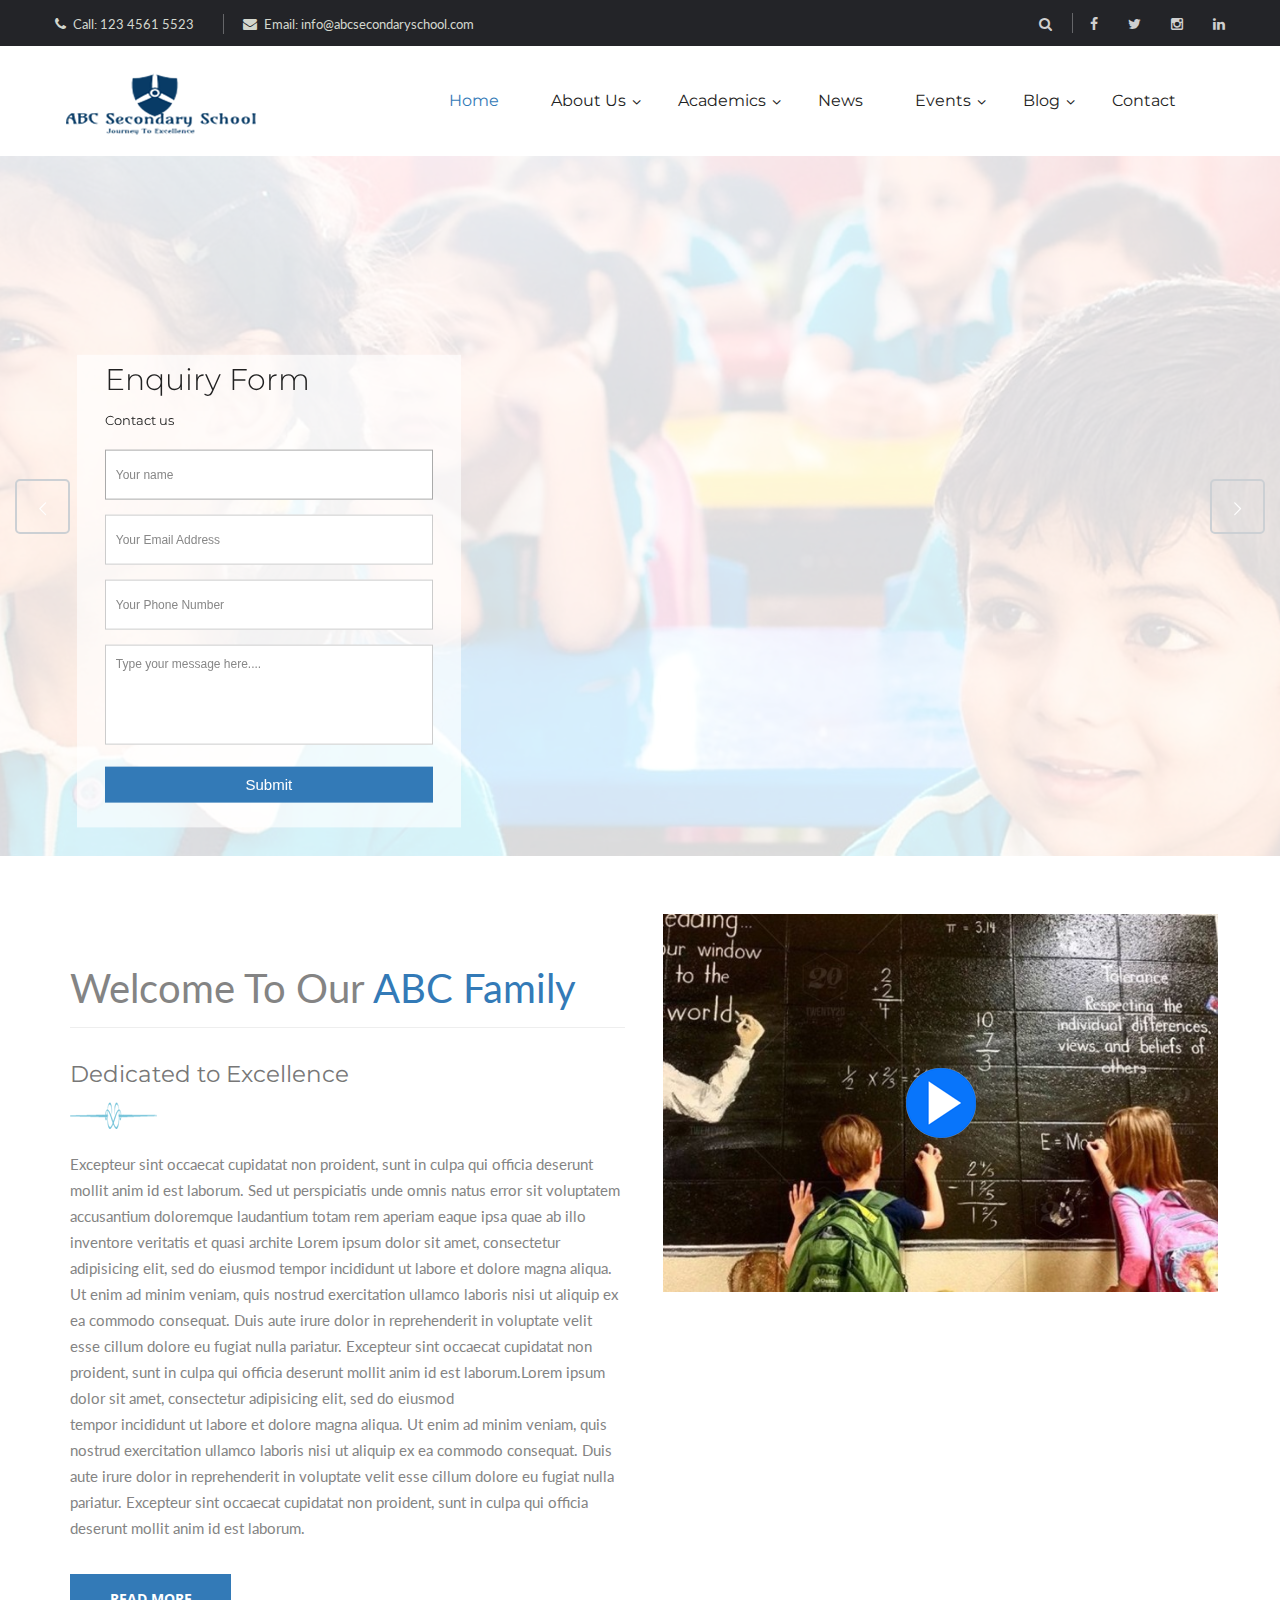
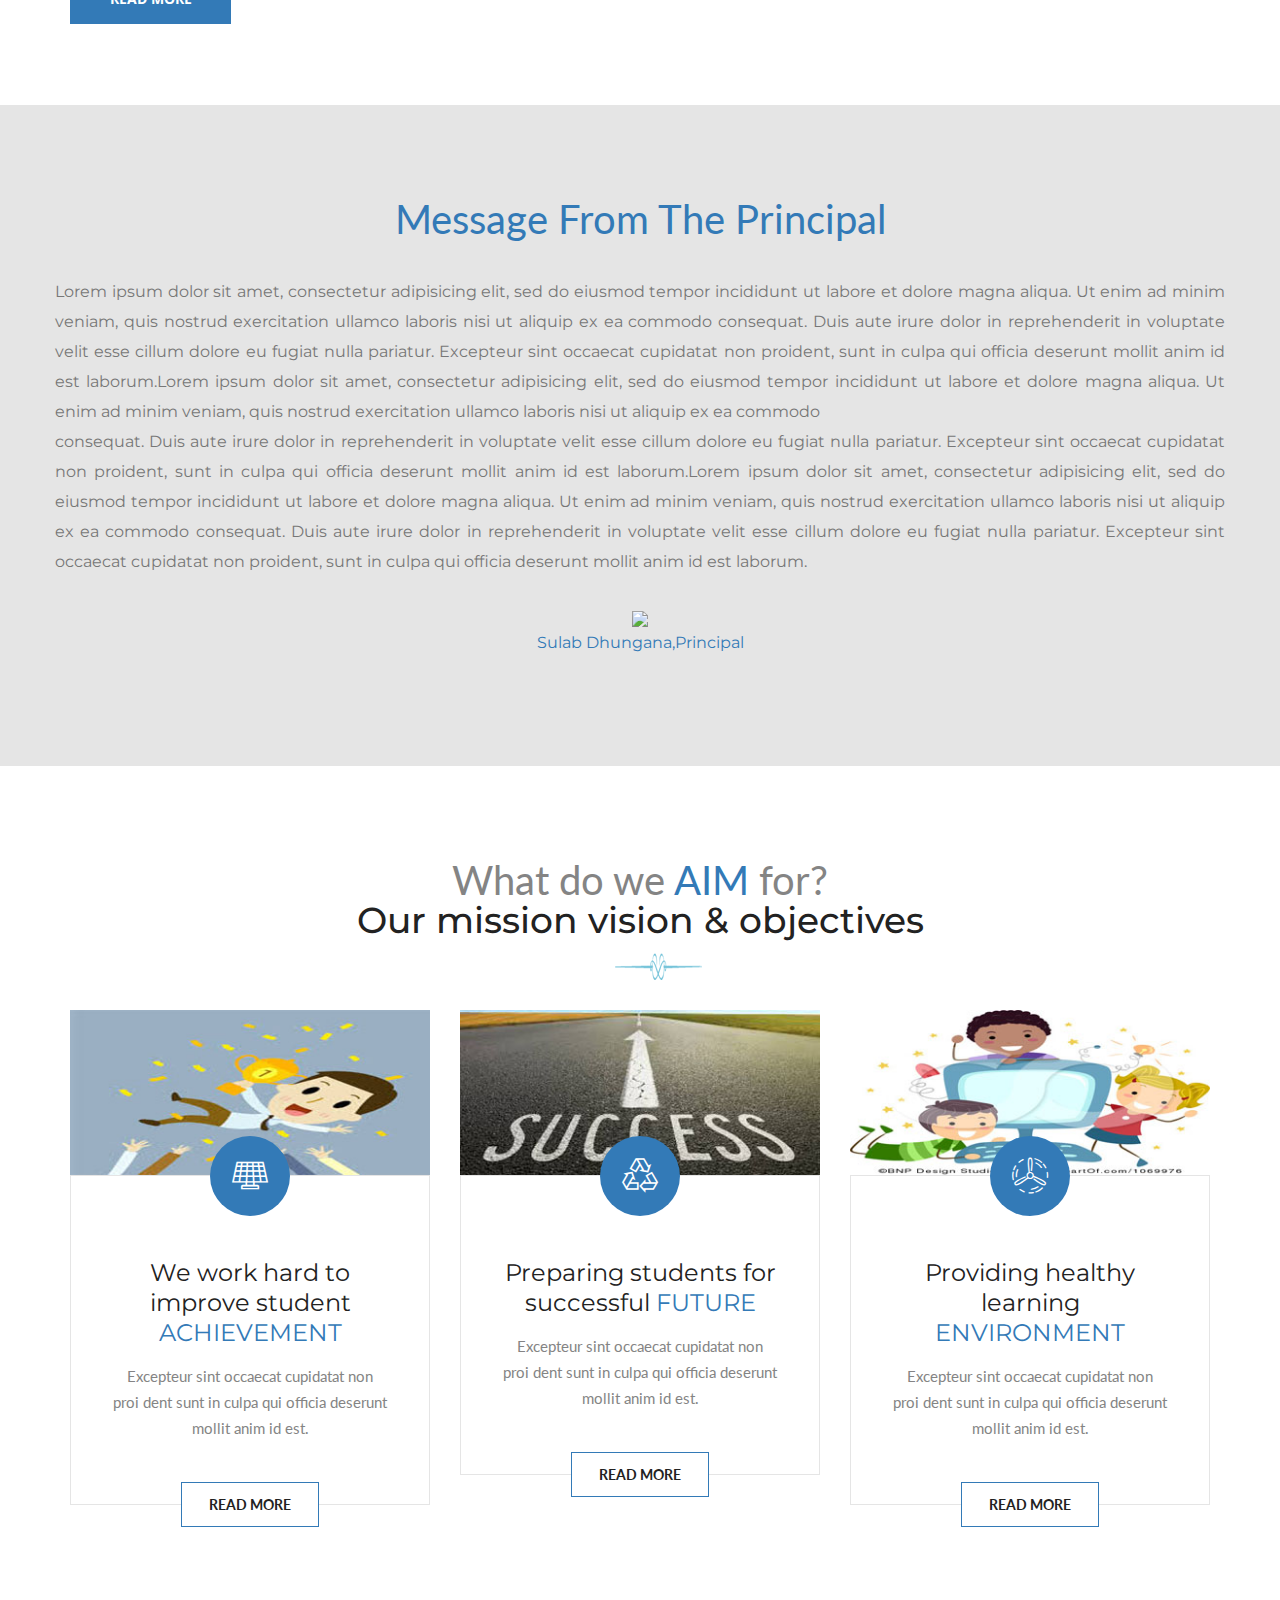
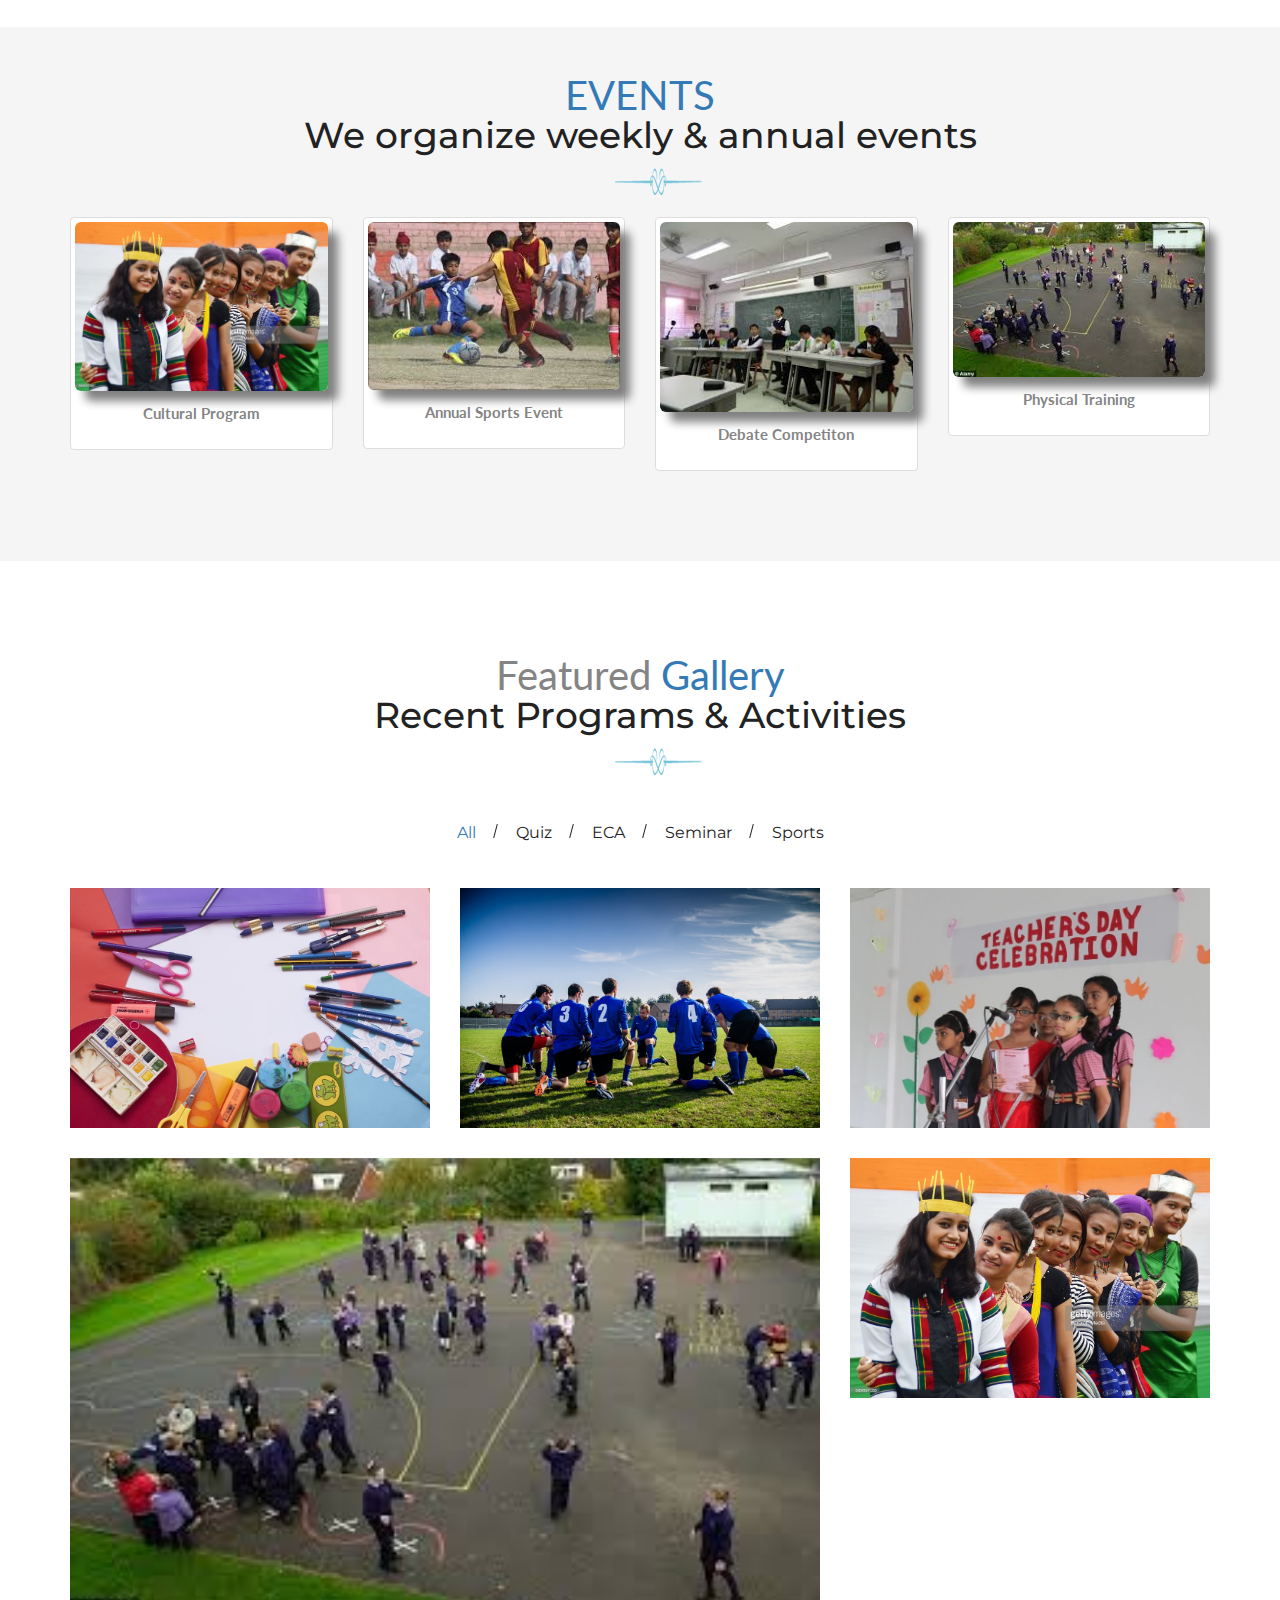
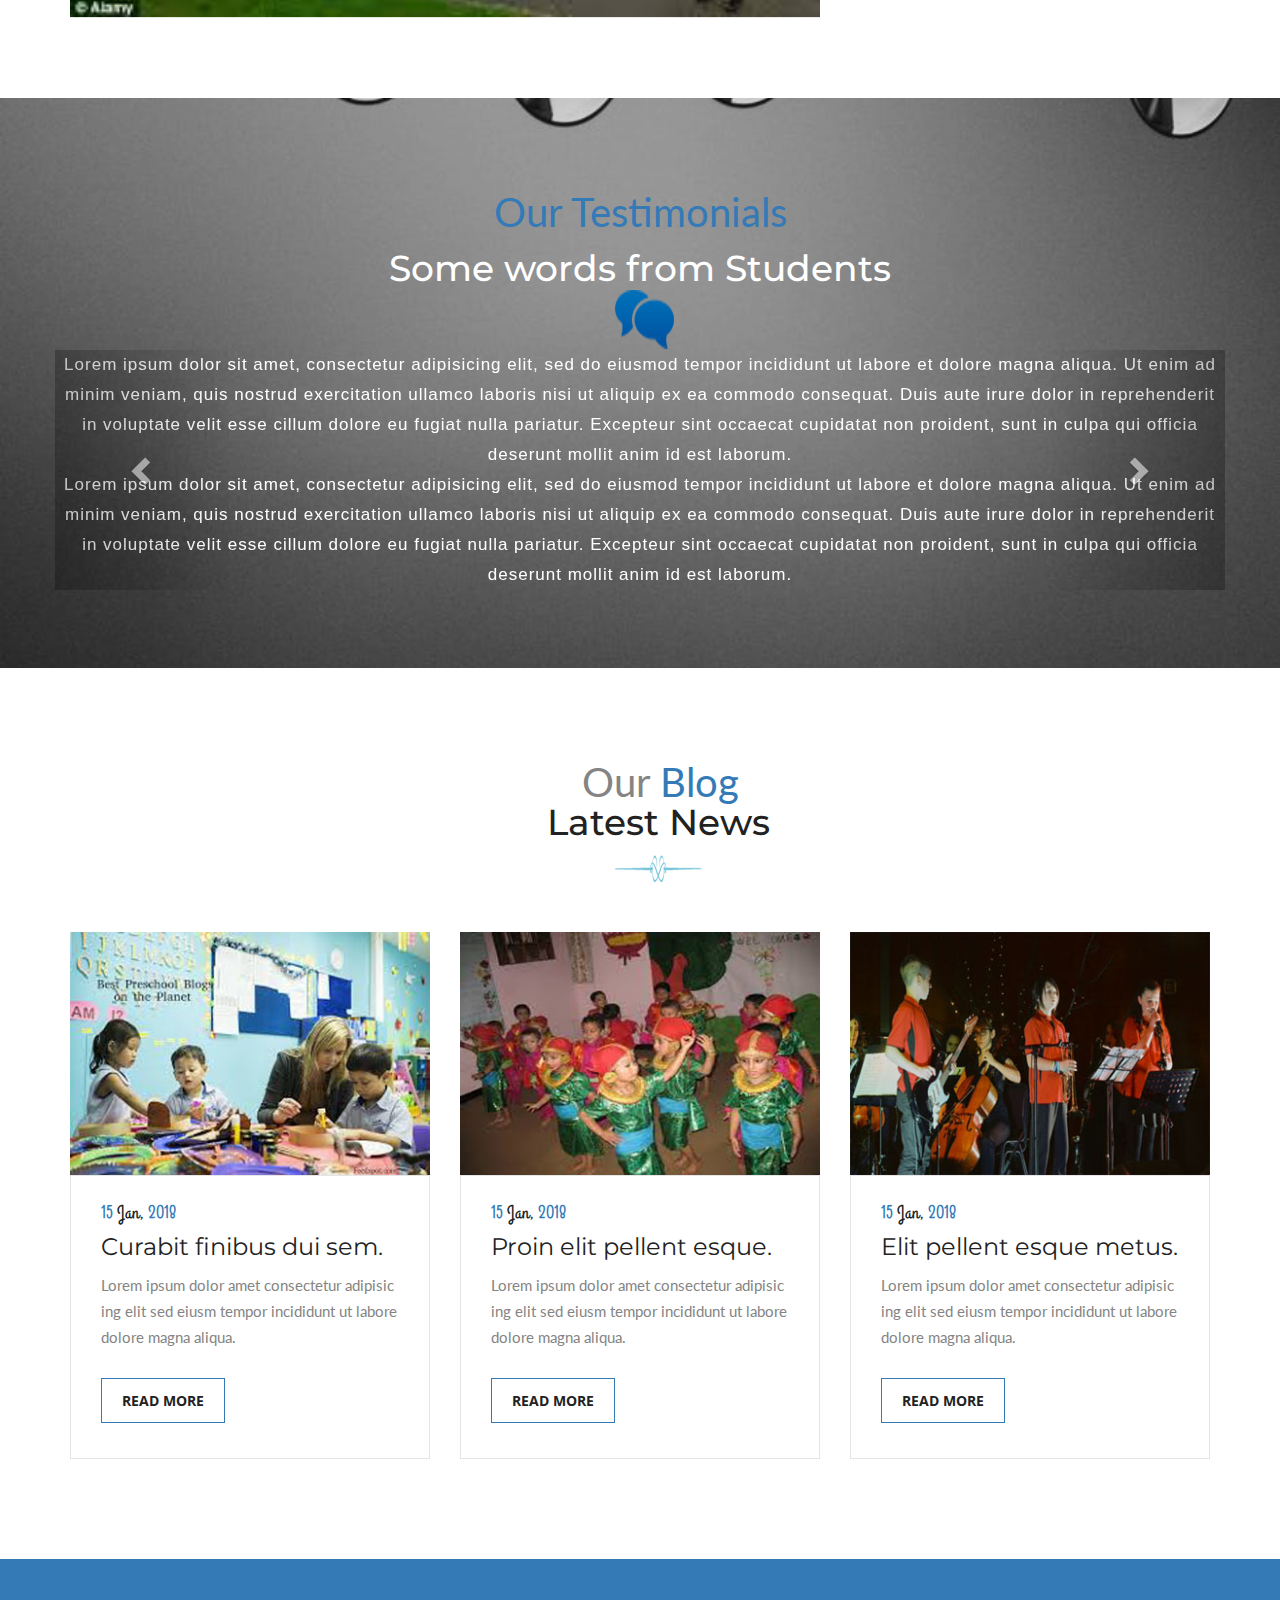
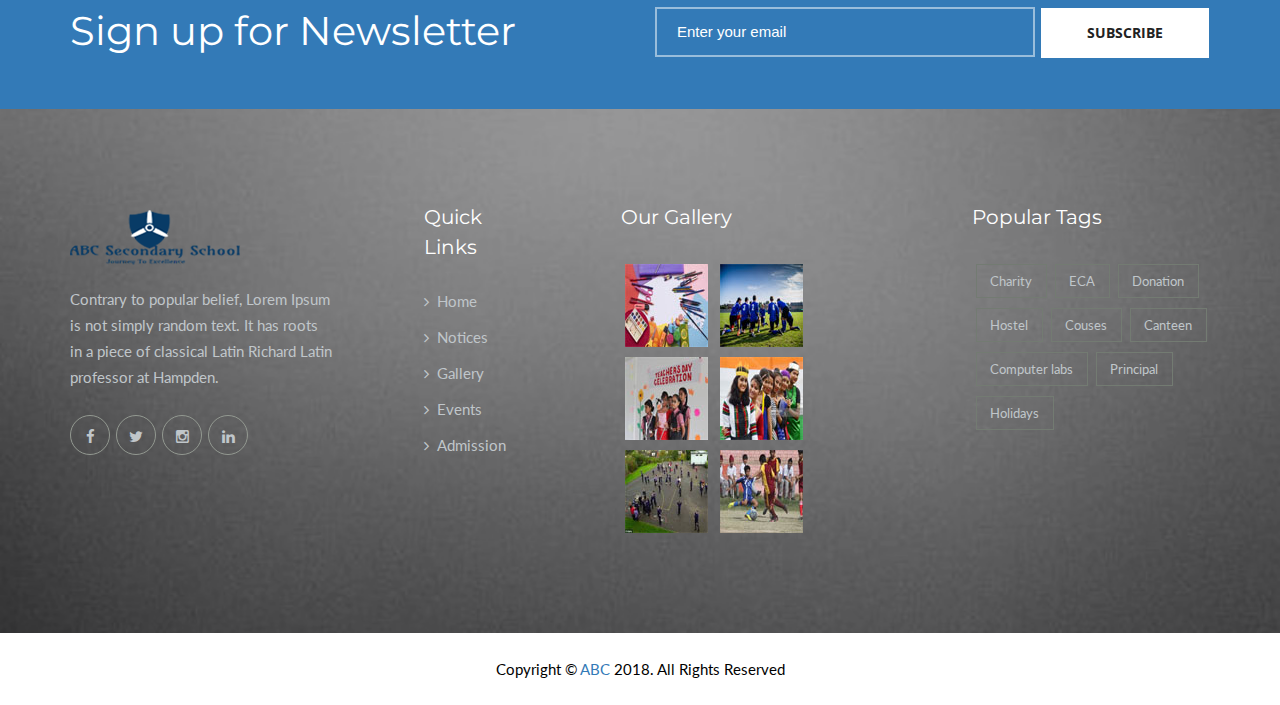
==== commit 12cd3367: "cc" ====
--- a/index.html
+++ b/index.html
@@ -130,7 +130,7 @@
             </div>
         </div>
         <!-- end header lower/fixed-header -->
-
+        
 
         <!--sticky header-->
         <div class="sticky-header">
@@ -314,8 +314,32 @@
         </article>
     </section>
     <!-- main slider end -->
-
-
+<!-- Contact Form Started -->
+    <div class="form-container">  
+        <form id="contact" action="" method="post">
+          <h3>Enquiry Form</h3>
+          <h4>Contact us</h4>
+          <fieldset>
+            <input placeholder="Your name" type="text" tabindex="1" required autofocus>
+          </fieldset>
+          <fieldset>
+            <input placeholder="Your Email Address" type="email" tabindex="2" required>
+          </fieldset>
+          <fieldset>
+            <input placeholder="Your Phone Number" type="tel" tabindex="3" required>
+          </fieldset>
+          <!-- <fieldset>
+            <input placeholder="Your Web Site (optional)" type="url" tabindex="4" required>
+          </fieldset> -->
+          <fieldset>
+            <textarea placeholder="Type your message here...." tabindex="5" required></textarea>
+          </fieldset>
+          <fieldset>
+            <button name="submit" type="submit" id="contact-submit" data-submit="...Sending">Submit</button>
+          </fieldset>
+        </form>
+      </div>
+   <!-- Contact Form Ended -->
     <!-- about section -->
     <section class="about-section">
         <div class="container">
--- a/css/style.css
+++ b/css/style.css
@@ -382,8 +382,146 @@
 .title-head span{
   color:  #337ab7;
 }
-
-
+.form-container{
+  position: absolute;
+  width: 30%;
+  /* top: 50%; */
+  left: 36%;
+  transform: translate(-100%, -106%);
+  /* background: rgba(255, 255, 255, 0.205); */
+}
+@media only screen and (max-width: 767px)
+{
+  
+
+.form-container {
+  max-width: 400px;
+  width: 100%;
+  margin: 0 auto;
+  position: relative;
+}
+}
+
+#contact input[type="text"],
+#contact input[type="email"],
+#contact input[type="tel"],
+#contact input[type="url"],
+#contact textarea,
+#contact button[type="submit"] {
+  font: 400 12px/16px "Roboto", Helvetica, Arial, sans-serif;
+}
+#contact{
+  padding: 10px 28px;
+  background: rgba(255, 255, 255, 0.637);
+}
+@media only screen and (max-width: 767px){
+
+  #contact {
+    background: #F9F9F9;
+    padding: 25px;
+    margin: 0 0;
+    box-shadow: 0 0 20px 0 rgba(0, 0, 0, 0.2), 0 5px 5px 0 rgba(0, 0, 0, 0.24);
+  }
+}
+
+#contact h3 {
+  display: block;
+  font-size: 30px;
+  font-weight: 300;
+  margin-bottom: 10px;
+}
+
+#contact h4 {
+  margin: 5px 0 15px;
+  display: block;
+  font-size: 13px;
+  font-weight: 400;
+}
+
+fieldset {
+  border: medium none !important;
+  margin: 0 0 10px;
+  min-width: 100%;
+  padding: 0;
+  width: 100%;
+}
+
+#contact input[type="text"],
+#contact input[type="email"],
+#contact input[type="tel"],
+#contact input[type="url"],
+#contact textarea {
+  width: 100%;
+  border: 1px solid #ccc;
+  background: #FFF;
+  margin: 0 0 5px;
+  padding: 10px;
+}
+
+#contact input[type="text"]:hover,
+#contact input[type="email"]:hover,
+#contact input[type="tel"]:hover,
+#contact input[type="url"]:hover,
+#contact textarea:hover {
+  -webkit-transition: border-color 0.3s ease-in-out;
+  -moz-transition: border-color 0.3s ease-in-out;
+  transition: border-color 0.3s ease-in-out;
+  border: 1px solid #aaa;
+}
+
+#contact textarea {
+  height: 100px;
+  max-width: 100%;
+  resize: none;
+}
+
+#contact button[type="submit"] {
+  cursor: pointer;
+  width: 100%;
+  border: none;
+  background: #337ab7;
+  color: #FFF;
+  margin: 0 0 5px;
+  padding: 10px;
+  font-size: 15px;
+}
+
+#contact button[type="submit"]:hover {
+  background: #43A047;
+  -webkit-transition: background 0.3s ease-in-out;
+  -moz-transition: background 0.3s ease-in-out;
+  transition: background-color 0.3s ease-in-out;
+}
+
+#contact button[type="submit"]:active {
+  box-shadow: inset 0 1px 3px rgba(0, 0, 0, 0.5);
+}
+
+.copyright {
+  text-align: center;
+}
+
+#contact input:focus,
+#contact textarea:focus {
+  outline: 0;
+  border: 1px solid #aaa;
+}
+
+::-webkit-input-placeholder {
+  color: #888;
+}
+
+:-moz-placeholder {
+  color: #888;
+}
+
+::-moz-placeholder {
+  color: #888;
+}
+
+:-ms-input-placeholder {
+  color: #888;
+}
 
 
 /*** 
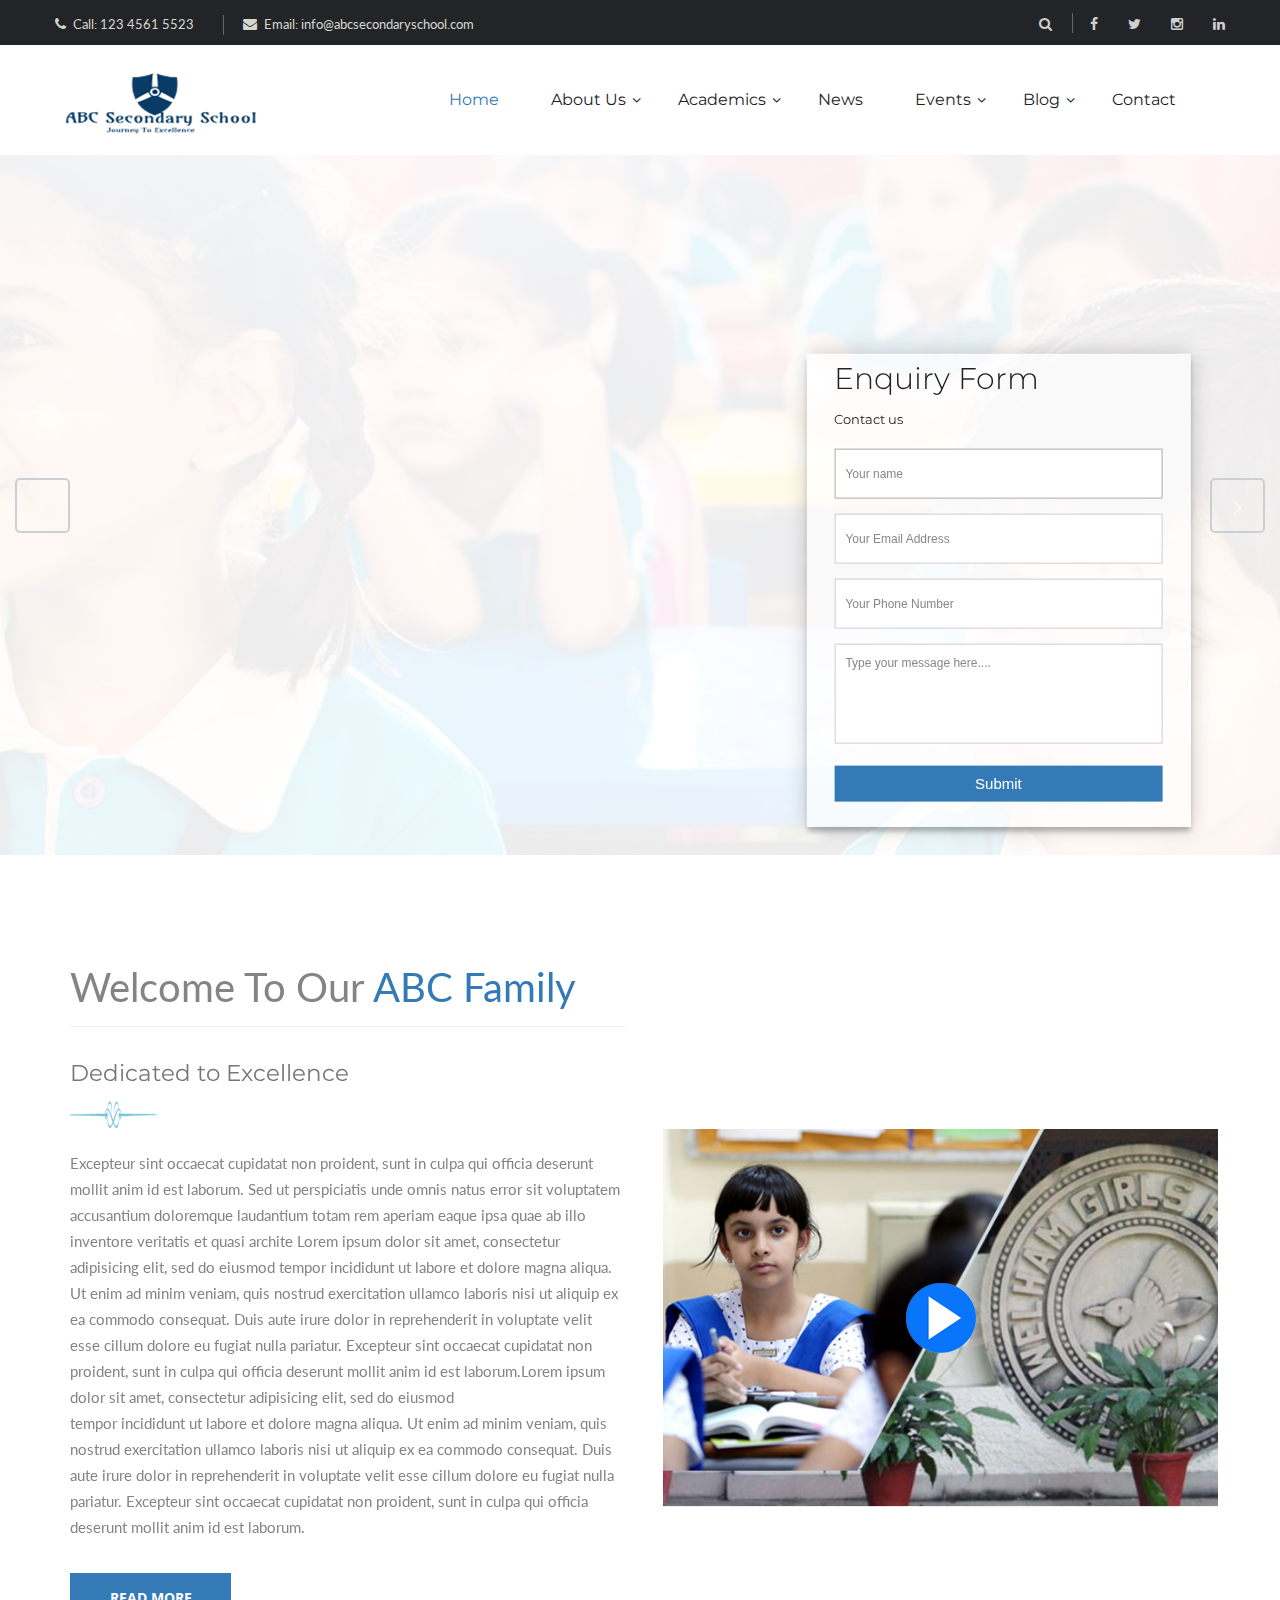
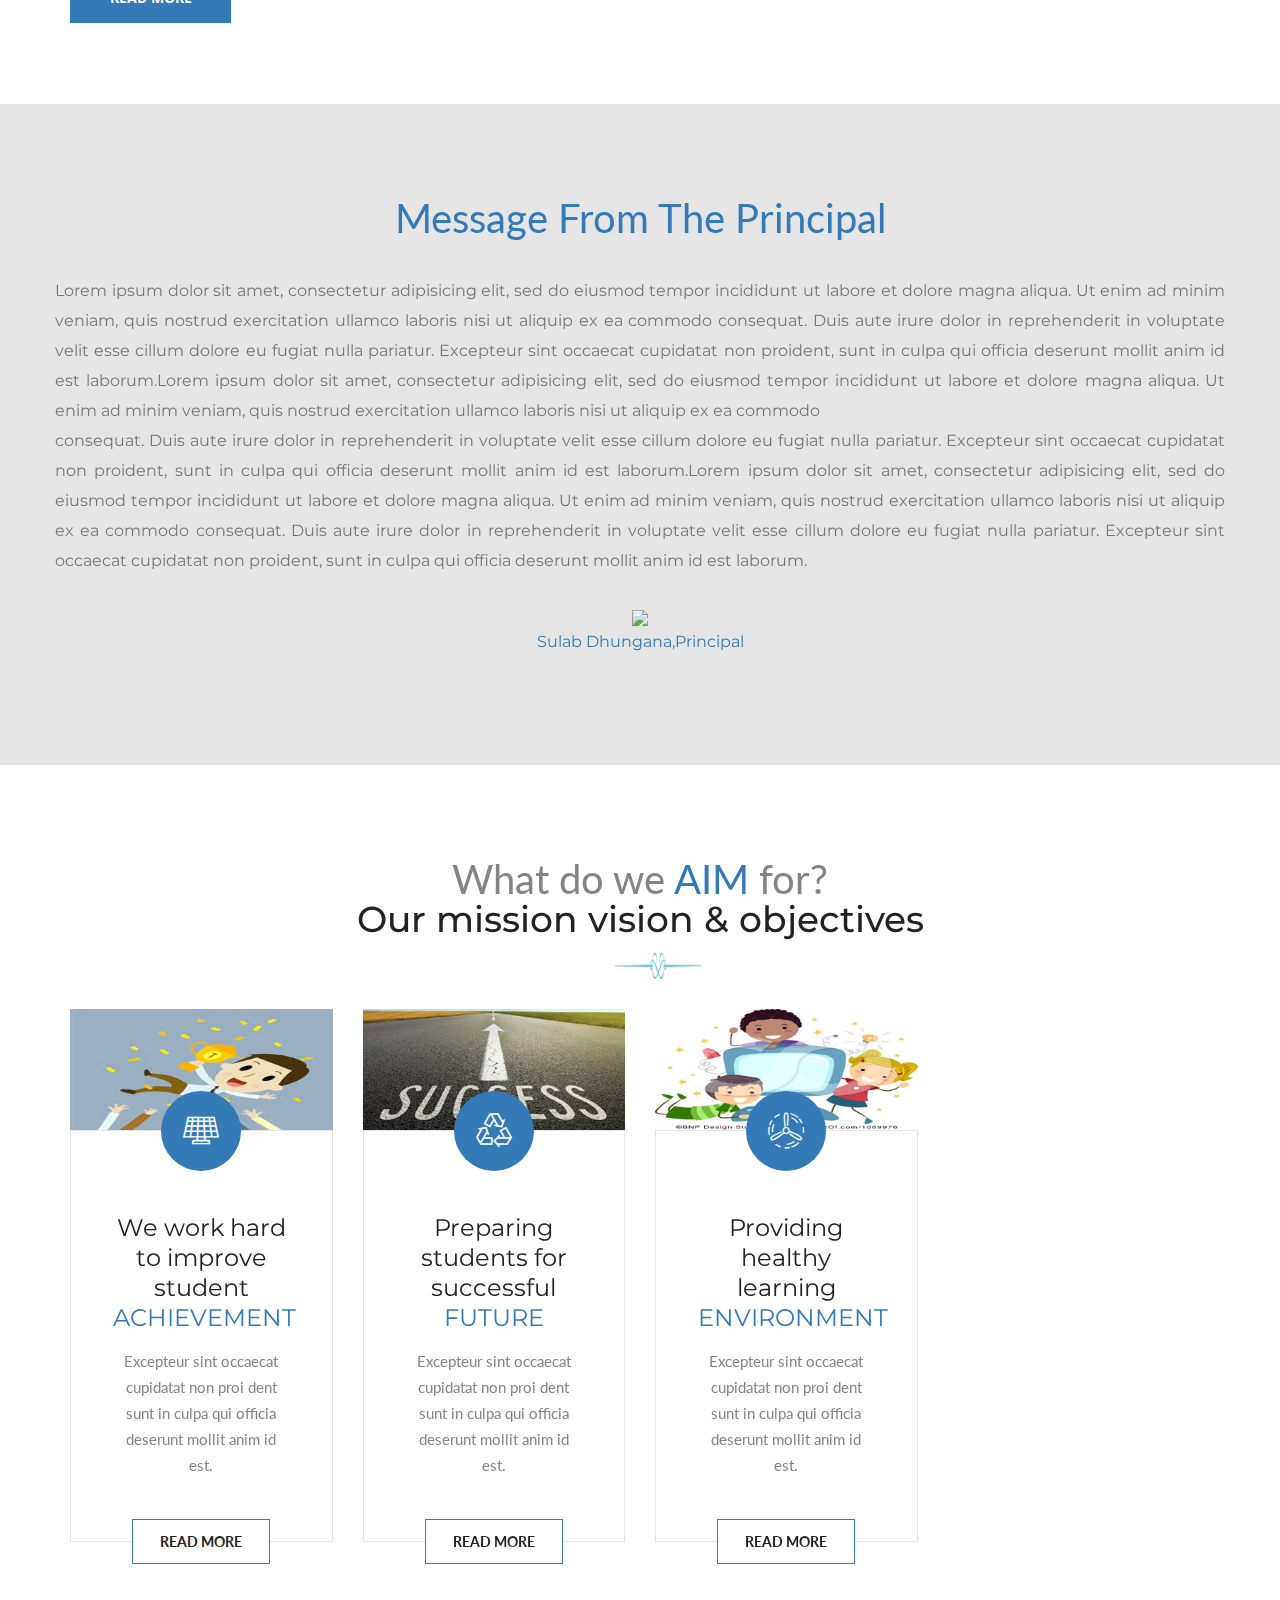
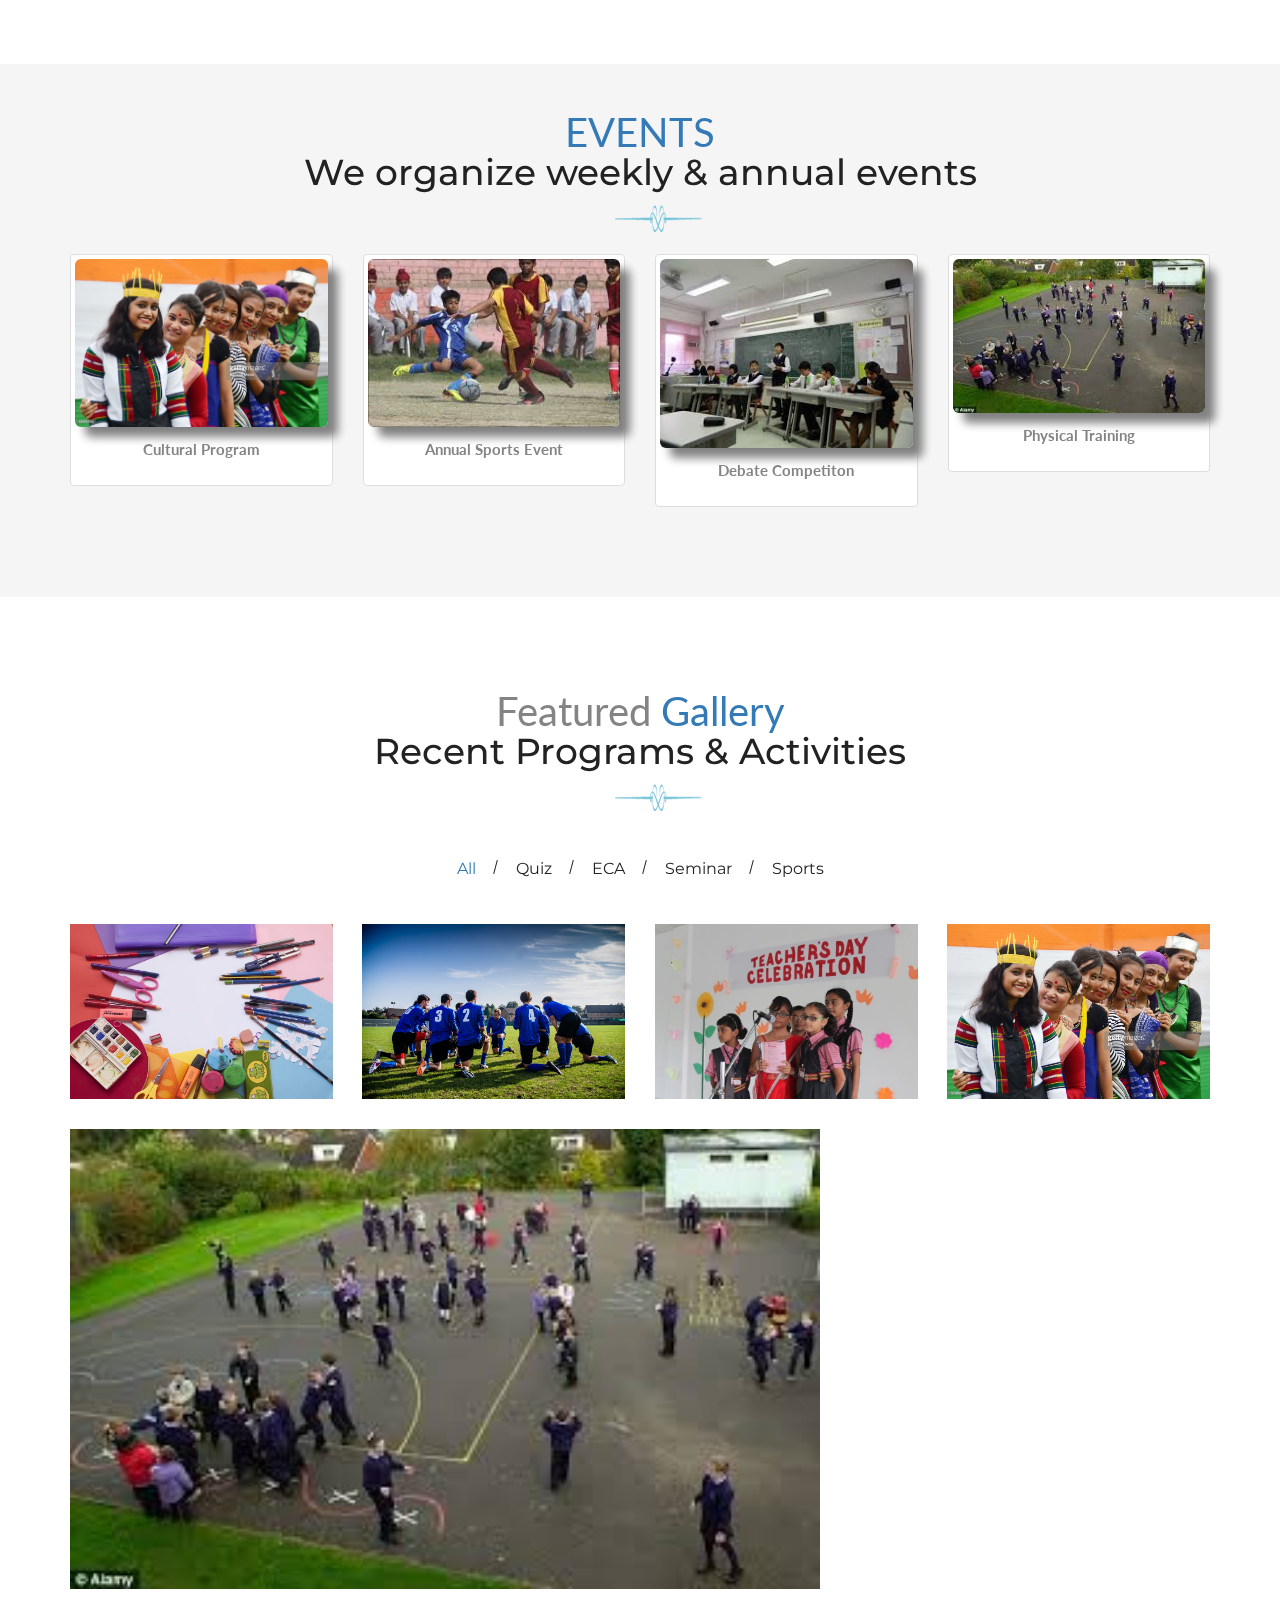
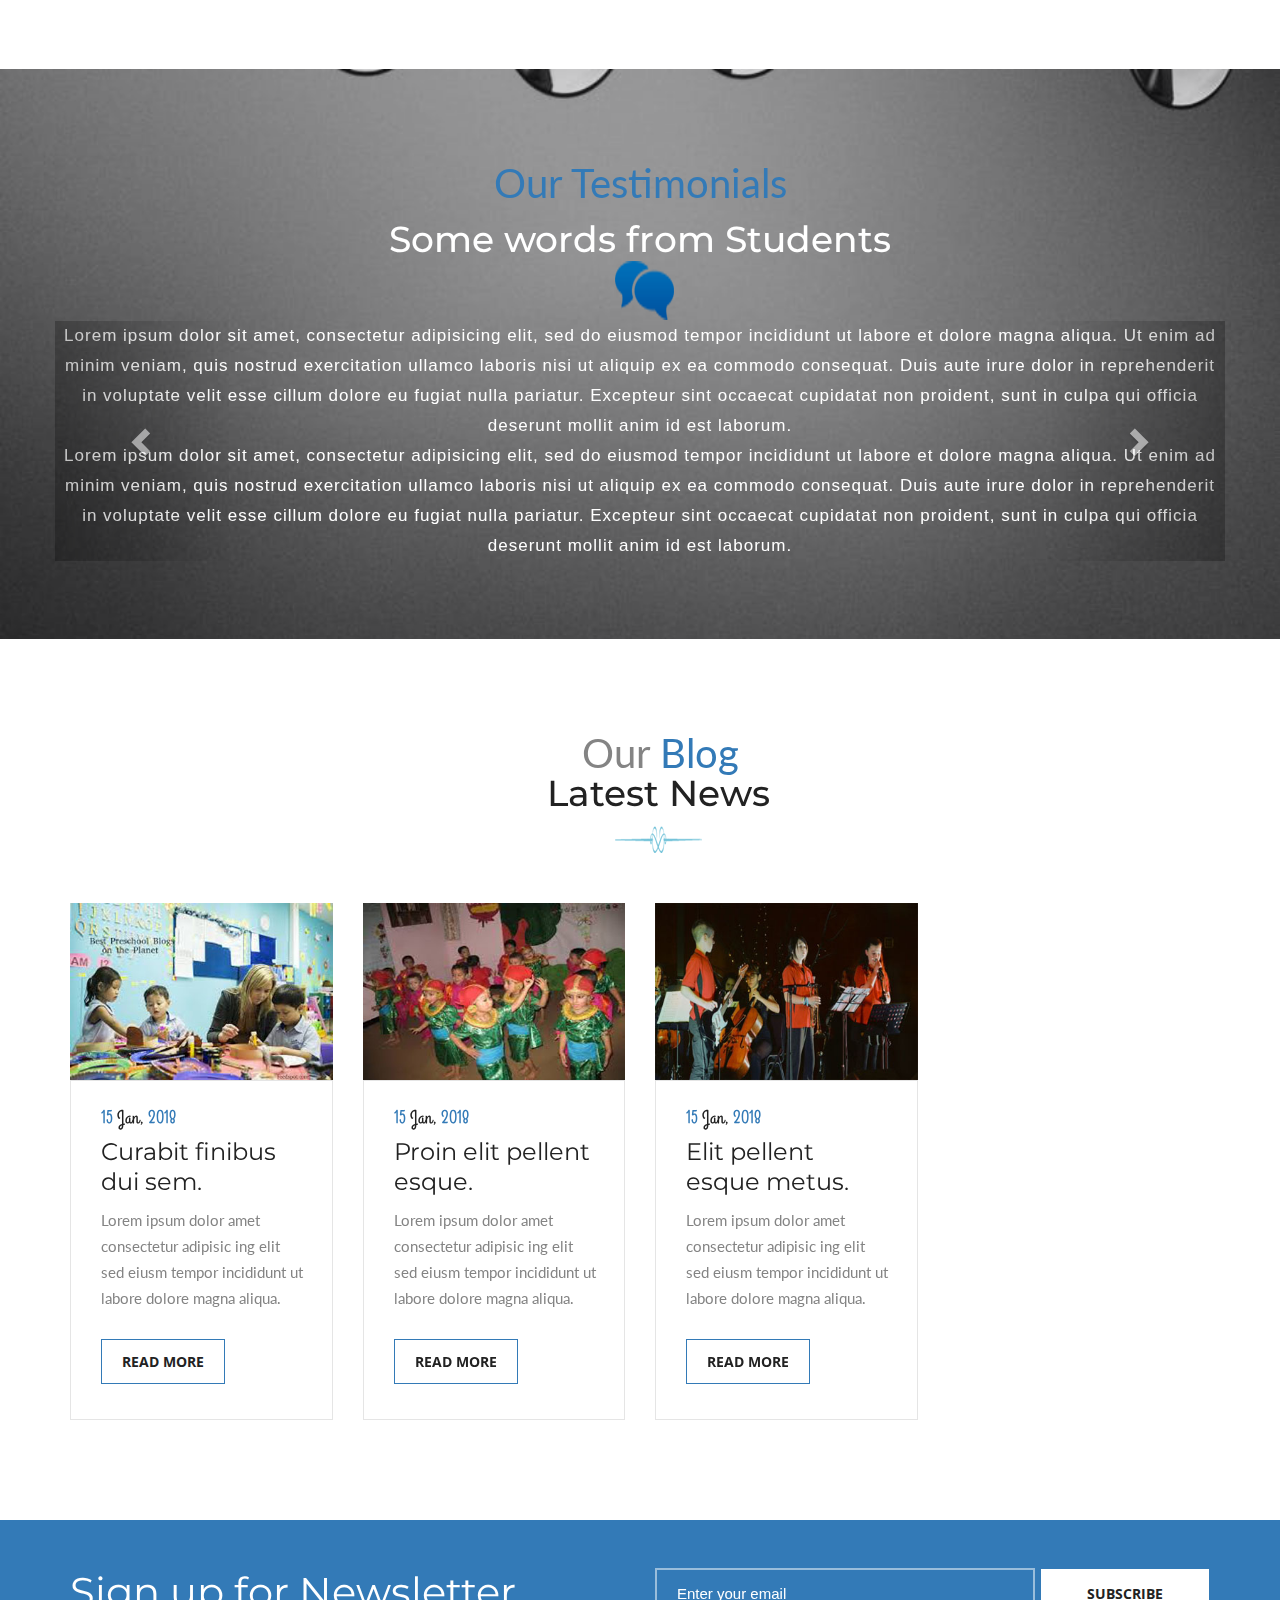
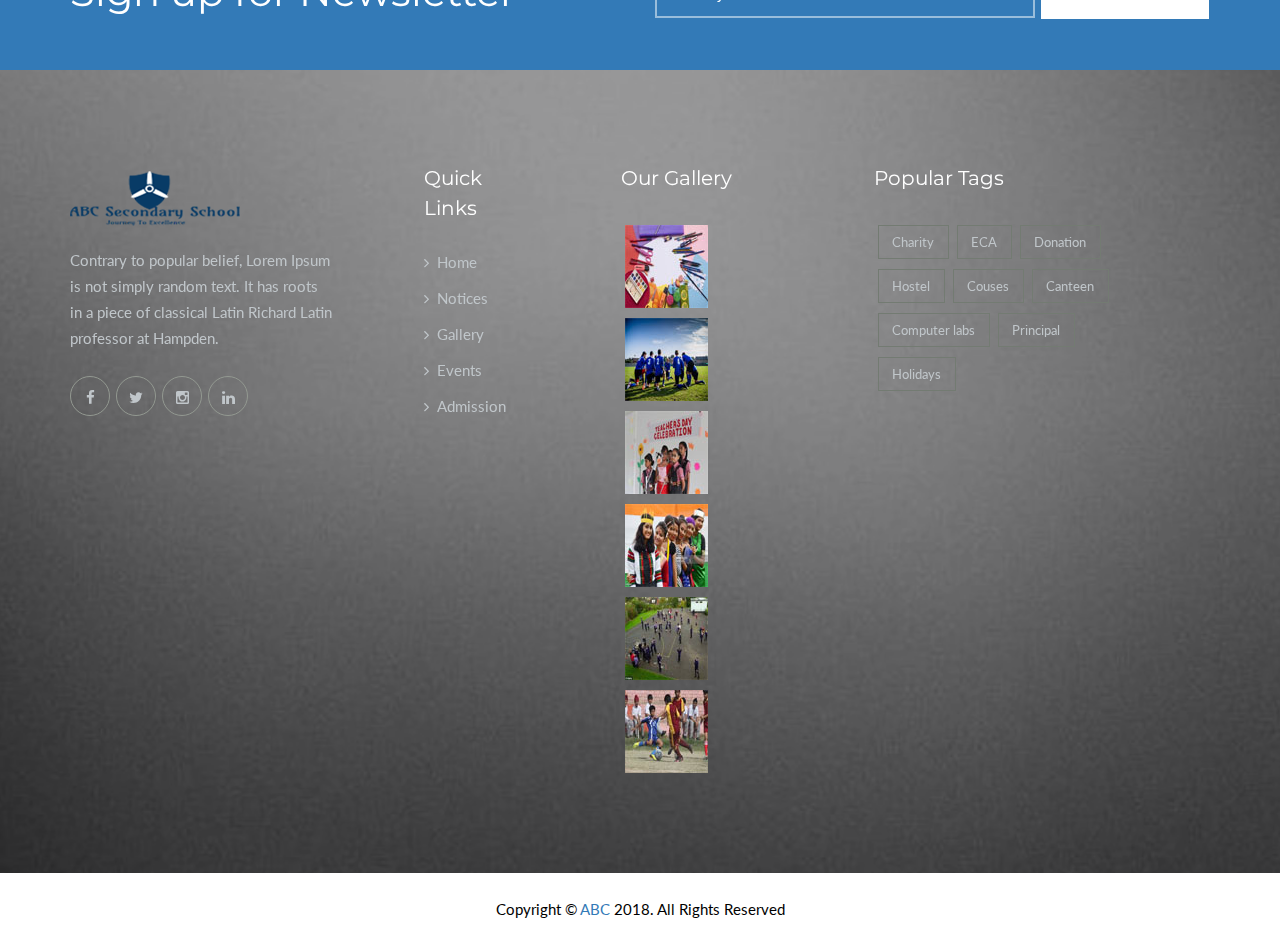
==== commit daa209bf: "cc" ====
--- a/index.html
+++ b/index.html
@@ -371,7 +371,7 @@
                 </div>
                 <div class="col-md-6 col-sm-6 col-xs-12 about-column">
                     <div class="video-gallery">
-                        <img src="images/about/image1.jpg" alt="Awesome Video Gallery">
+                        <img src="images/about/ABOUT US .jpg" alt="Awesome Video Gallery">
                         <div class="overlay-gallery">
                             <div class="icon-holder">
                                 <div class="icon">
--- a/css/style.css
+++ b/css/style.css
@@ -100,7 +100,14 @@
   -webkit-font-smoothing: antialiased;
   overflow-x: hidden;
 }
-
+li{
+  line-height: 25px;
+}
+td, th {
+  border: 1px solid #dddddd;
+  text-align: left;
+  padding: 8px;
+}
 @media (min-width:1200px) {
   .container {
     padding: 0px 0px;
@@ -387,7 +394,7 @@
   width: 30%;
   /* top: 50%; */
   left: 36%;
-  transform: translate(-100%, -106%);
+  transform: translate(90%, -106%);
   /* background: rgba(255, 255, 255, 0.205); */
 }
 @media only screen and (max-width: 767px)
@@ -399,6 +406,8 @@
   width: 100%;
   margin: 0 auto;
   position: relative;
+  left: 0;
+  transform: translate( 0%, 0%) !important;
 }
 }
 
@@ -413,6 +422,7 @@
 #contact{
   padding: 10px 28px;
   background: rgba(255, 255, 255, 0.637);
+  box-shadow: 0 0 20px 0 rgba(0, 0, 0, 0.2), 0 5px 5px 0 rgba(0, 0, 0, 0.24);
 }
 @media only screen and (max-width: 767px){
 
@@ -1148,7 +1158,9 @@
   border: 2px solid  #337ab7;
   transition: all 900ms ease;
 }
-
+.rev-slidebg{
+  position: relative;
+}
 
 /** about section **/
 
@@ -1181,7 +1193,12 @@
   position: relative;
   overflow: hidden;
   margin-left: 8px;
-  margin-top: -56px;
+  top: 10pc;
+}
+@media only screen and (max-width: 767px){
+  .video-gallery{
+    top: 0;
+  }
 }
 .video-gallery img {
   transform: scale(1);
@@ -1335,6 +1352,20 @@
 }
 .service-section .single-item .lower-content h3{
   margin-bottom: 15px;
+}
+.button-alumni{
+  margin-top: 30px;
+
+}
+.button-alumni a{
+  color: #fff;
+  background-color: #337ab7;
+}
+.button-alumni a:hover{
+  color: #337ab7;
+  background-color: #FFF;
+  transition: all 500ms ease;
+  
 }
 
 
